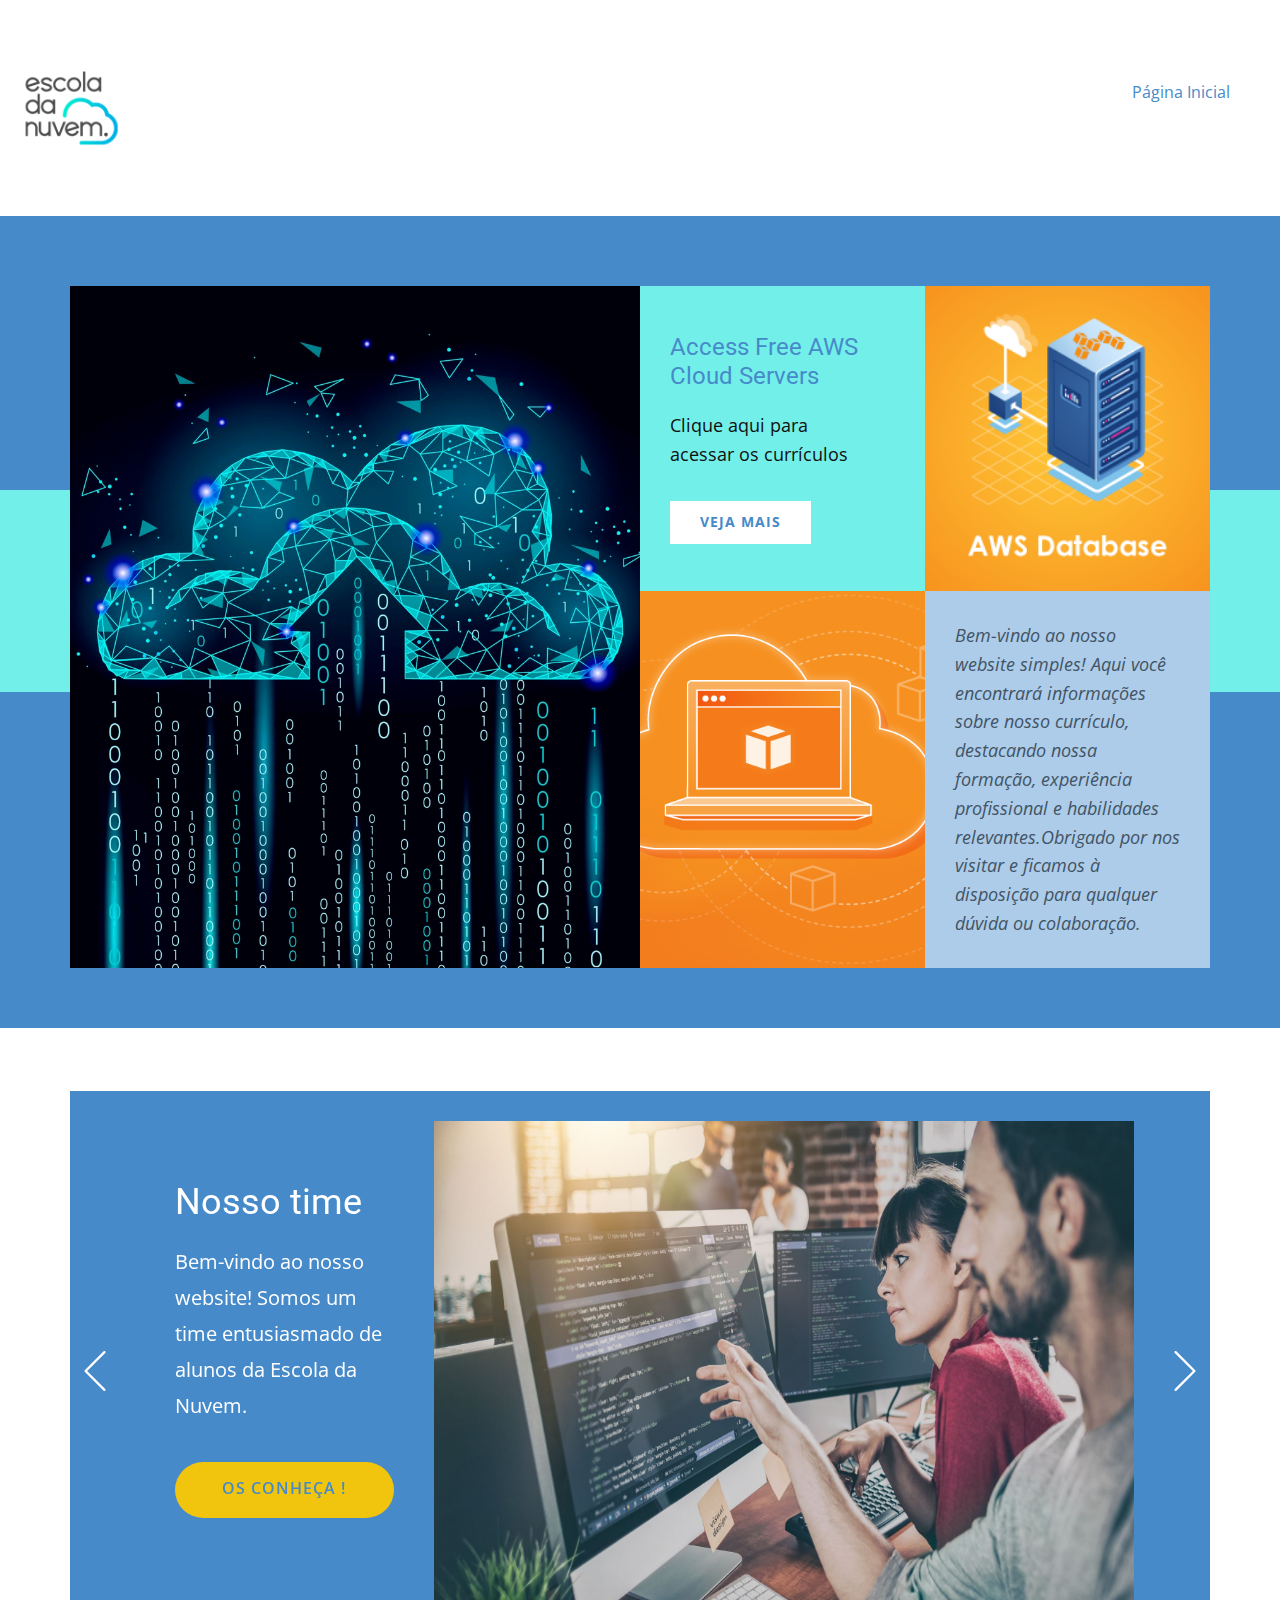
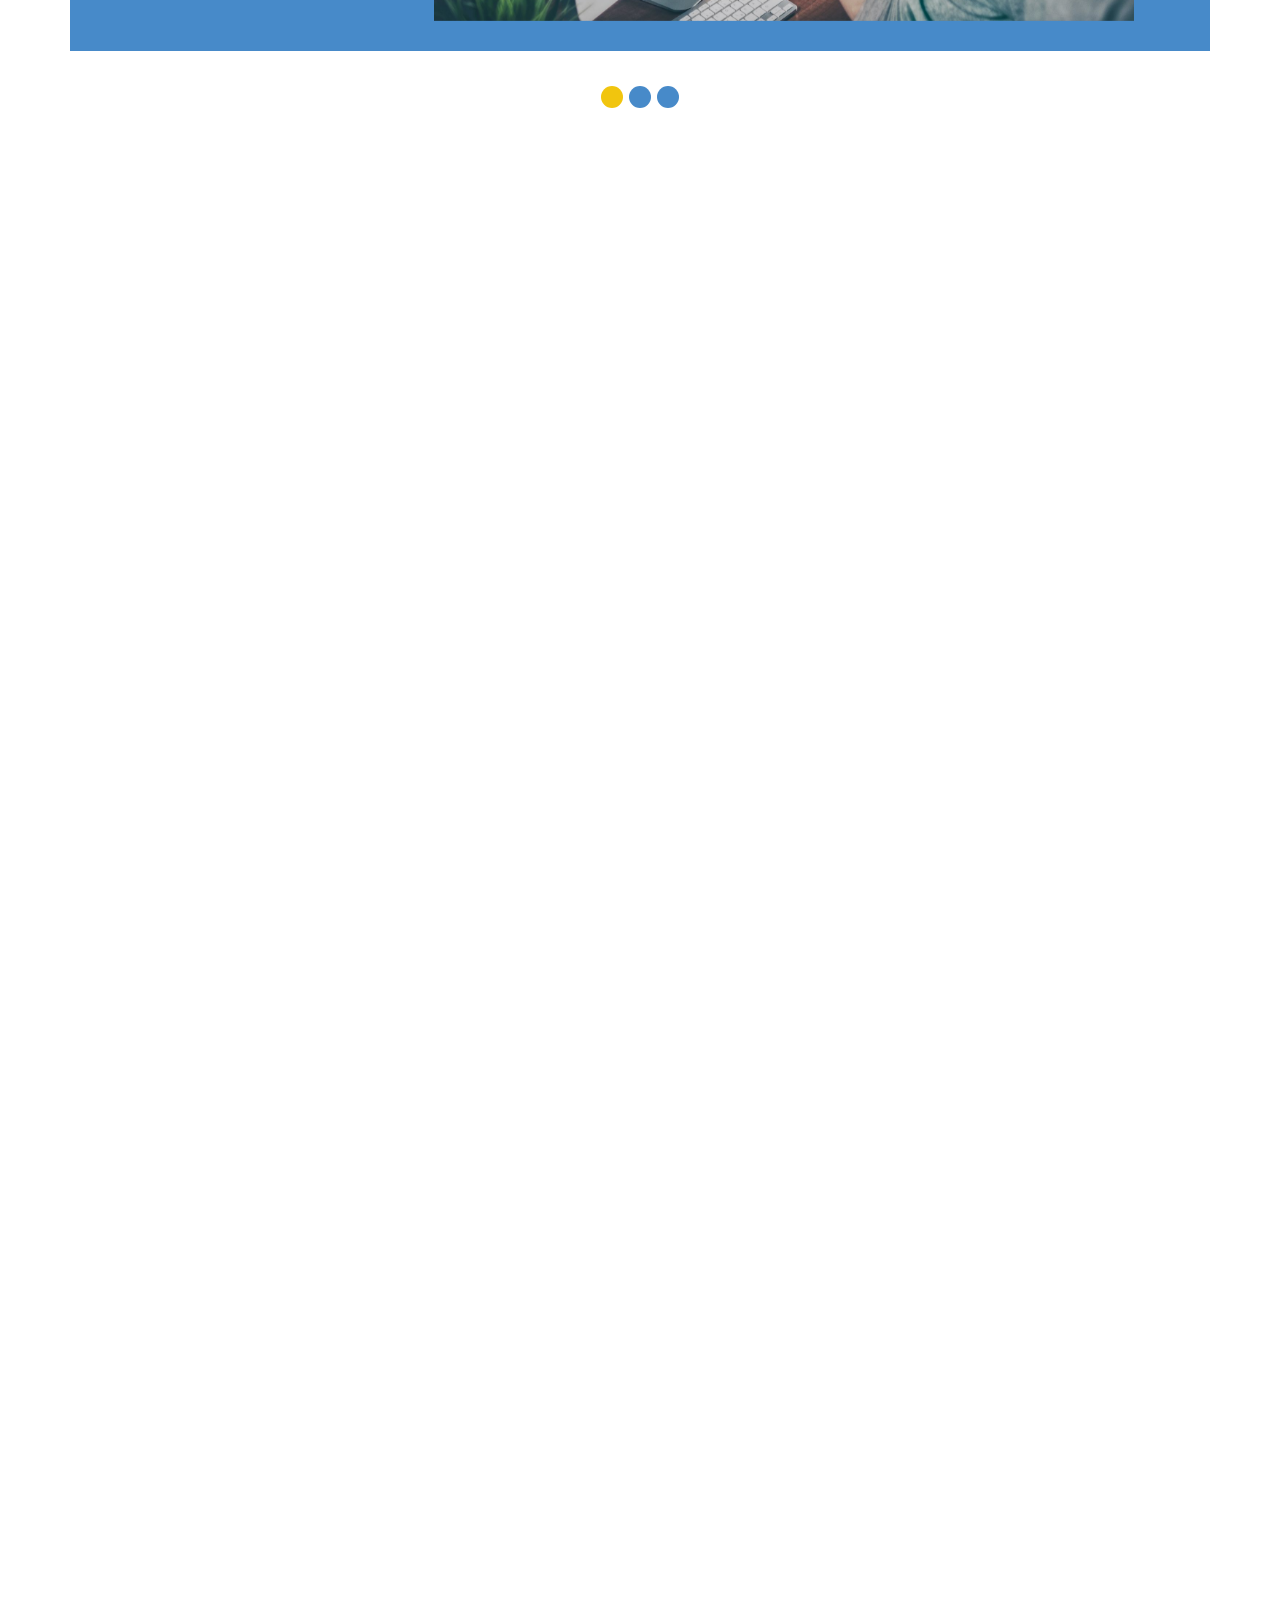
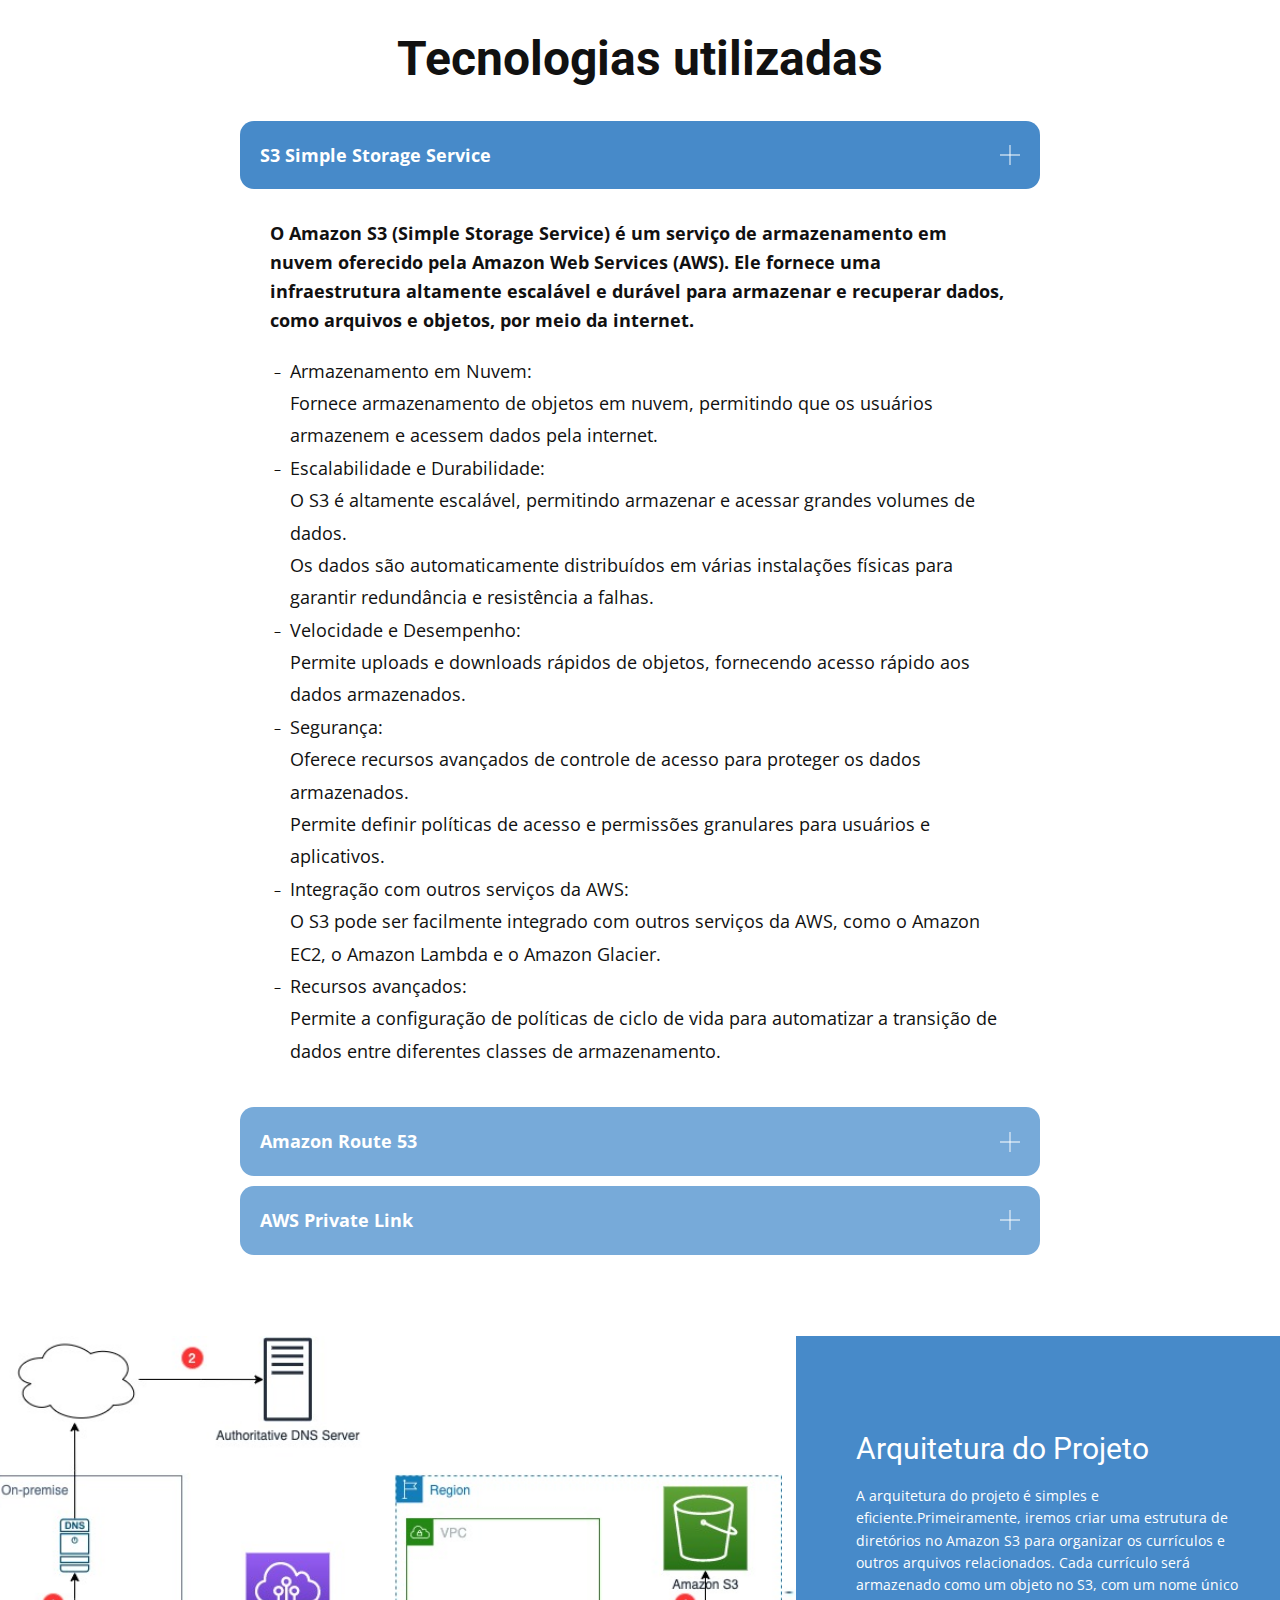
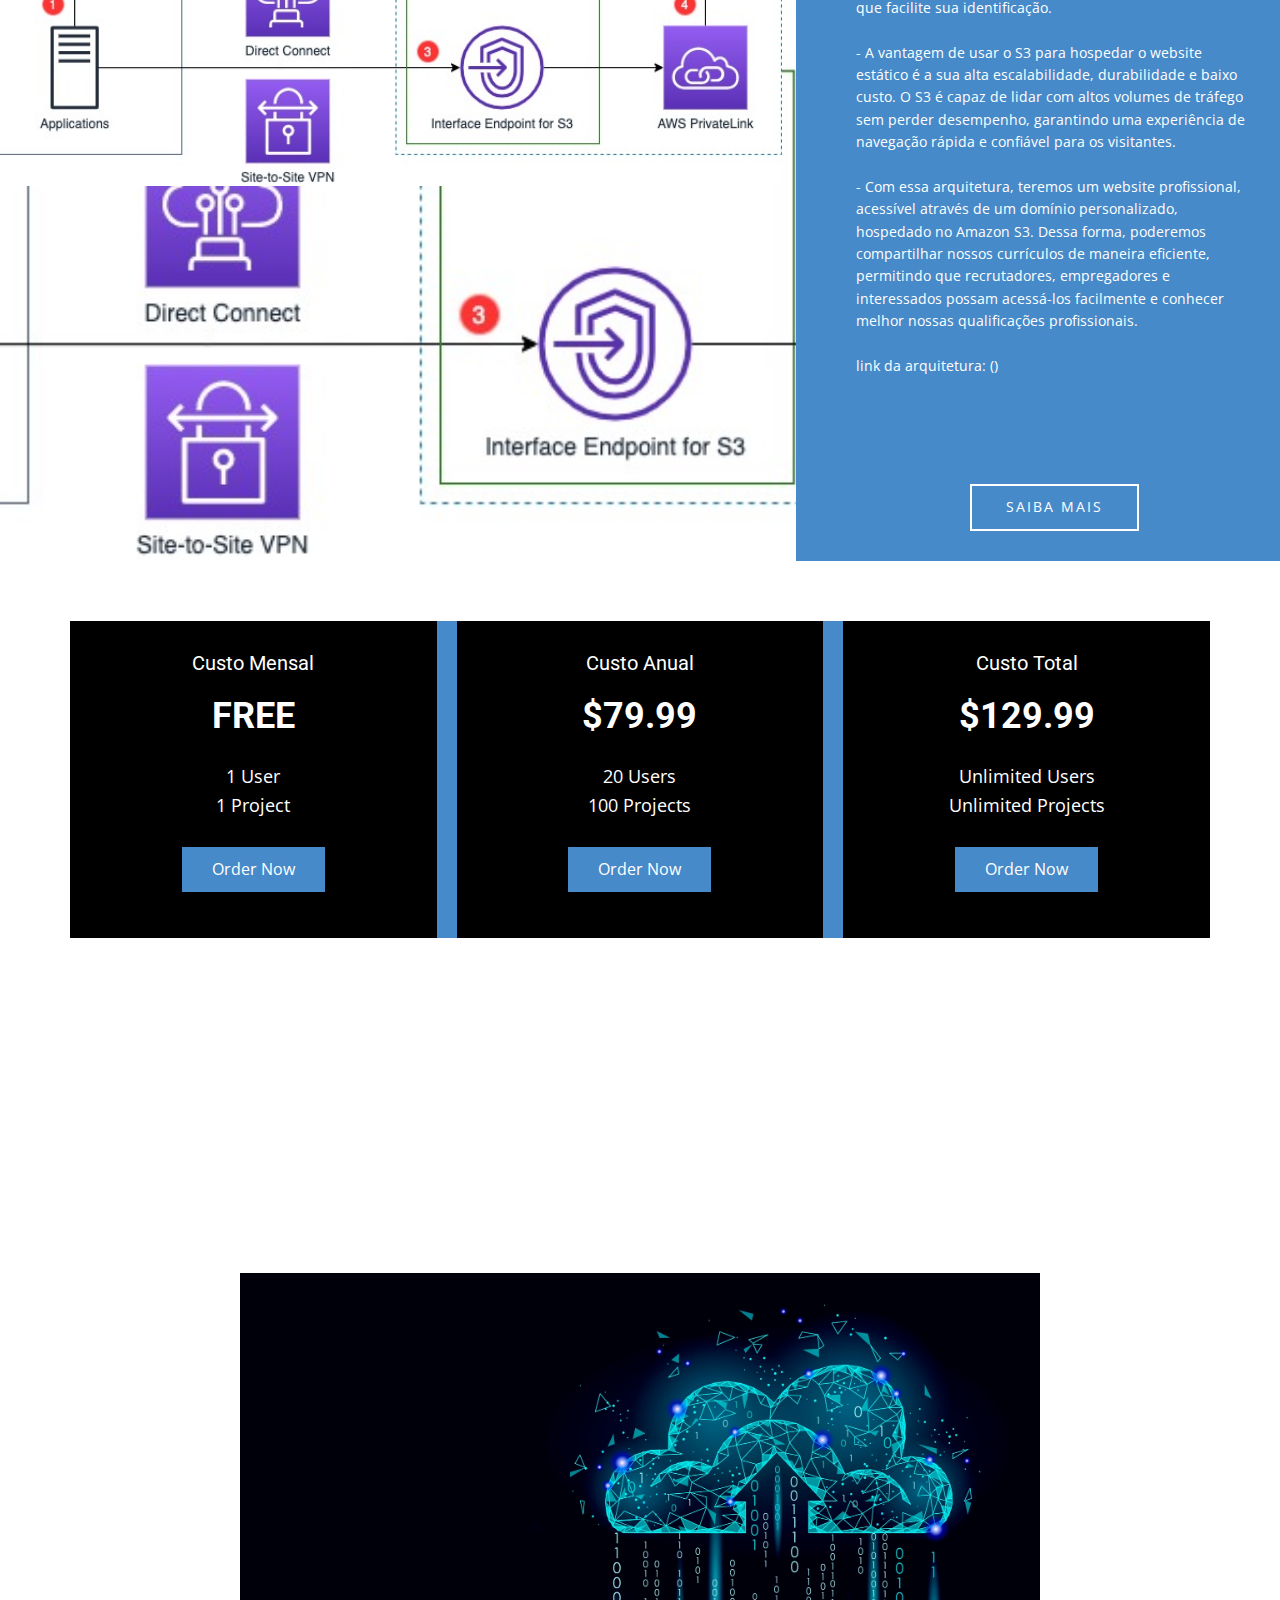
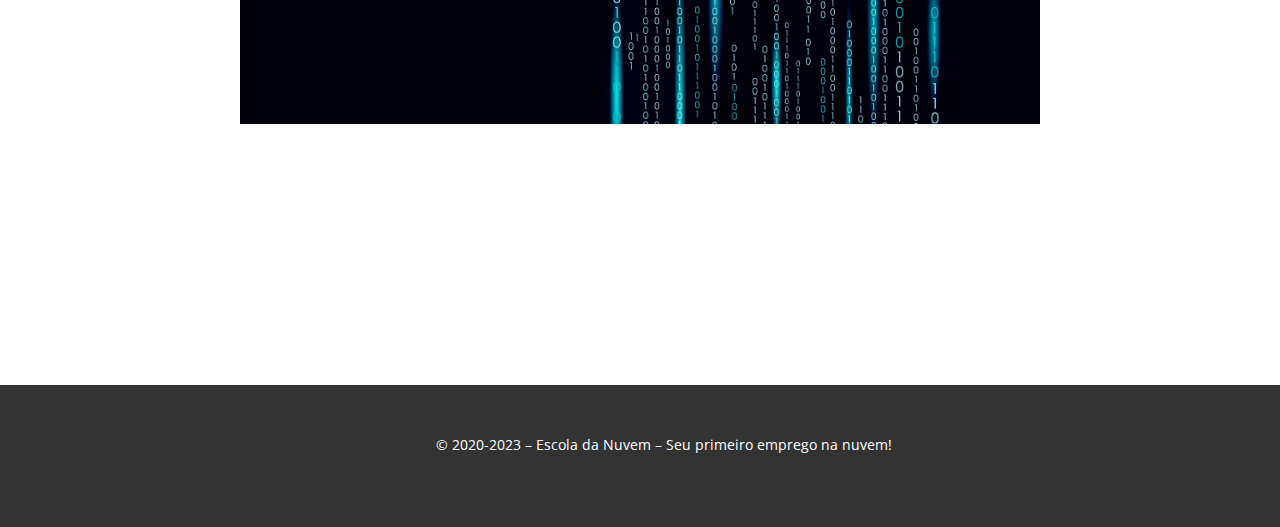
==== Projeto TCC/Home.html @ f5ab956e "mudanças no css e html" ====
<!DOCTYPE html>
<html style="font-size: 16px;" lang="pt"><head>
    <meta name="viewport" content="width=device-width, initial-scale=1.0">
    <meta charset="utf-8">
    <meta name="keywords" content="INTUITIVE">
    <meta name="description" content="">
    <title>Home</title>
    <link rel="stylesheet" href="nicepage.css" media="screen">
<link rel="stylesheet" href="Home.css" media="screen">
    <script class="u-script" type="text/javascript" src="jquery.js" defer=""></script>
    <script class="u-script" type="text/javascript" src="nicepage.js" defer=""></script>
    <meta name="generator" content="Nicepage 5.12.7, nicepage.com">
    <link id="u-theme-google-font" rel="stylesheet" href="https://fonts.googleapis.com/css?family=Roboto:100,100i,300,300i,400,400i,500,500i,700,700i,900,900i|Open+Sans:300,300i,400,400i,500,500i,600,600i,700,700i,800,800i">  
    <script type="application/ld+json">{
		"@context": "http://schema.org",
		"@type": "Organization",
		"name": "Projeto TCC",
		"logo": "np://user.desktop.nicepage.com/Site_1659400920/images/thumbnails/logo-escoladanuvem.png?rand=6983"}
</script>
    <meta name="theme-color" content="#478ac9">
    <meta property="og:title" content="Home">
    <meta property="og:description" content="">
    <meta property="og:type" content="website">
  <meta data-intl-tel-input-cdn-path="intlTelInput/"></head>
  <body class="u-body u-xl-mode" data-lang="pt">
    <header class="u-clearfix u-header u-header" id="sec-67e0" data-href="#"><div class="u-clearfix u-sheet u-sheet-1">
        <a href="Home.html" class="u-image u-logo u-image-1" data-image-width="150" data-image-height="119"></a>
        <nav class="u-menu u-menu-one-level u-offcanvas u-menu-1">
          <div class="menu-collapse" style="font-size: 1rem; letter-spacing: 0px;">
            <a class="u-button-style u-custom-left-right-menu-spacing u-custom-padding-bottom u-custom-top-bottom-menu-spacing u-nav-link u-text-active-palette-1-base u-text-hover-palette-2-base" href="#">
              <svg class="u-svg-link" viewBox="0 0 24 24"><use xmlns:xlink="http://www.w3.org/1999/xlink" xlink:href="#menu-hamburger"></use></svg>
              <svg class="u-svg-content" version="1.1" id="menu-hamburger" viewBox="0 0 16 16" x="0px" y="0px" xmlns:xlink="http://www.w3.org/1999/xlink" xmlns="http://www.w3.org/2000/svg"><g><rect y="1" width="16" height="2"></rect><rect y="7" width="16" height="2"></rect><rect y="13" width="16" height="2"></rect>
</g></svg>
            </a>
          </div>
          <div class="u-custom-menu u-nav-container">
            <ul class="u-nav u-unstyled u-nav-1"><li class="u-nav-item"><a class="u-button-style u-nav-link u-text-active-palette-1-base u-text-hover-palette-2-base" href="Home.html" style="padding: 10px 20px;">Página Inicial</a>
</li></ul> 
          </div>
          <div class="u-custom-menu u-nav-container-collapse">
            <div class="u-black u-container-style u-inner-container-layout u-opacity u-opacity-95 u-sidenav">
              <div class="u-inner-container-layout u-sidenav-overflow">
                <div class="u-menu-close"></div>
                <ul class="u-align-center u-nav u-popupmenu-items u-unstyled u-nav-2"><li class="u-nav-item"><a class="u-button-style u-nav-link" href="Home.html">Página Inicial</a>
</li></ul> 
              </div>
            </div>
            <div class="u-black u-menu-overlay u-opacity u-opacity-70"></div>
          </div>
        </nav>
        <a href="Home.html" class="u-image u-logo u-image-2" data-image-width="1200" data-image-height="630">
          <img src="../Projeto TCC/imagens/logo-escoladanuvem.png" class="u-logo-image u-logo-image-2">
        </a>
      </div></header>
    <section class="u-align-center u-clearfix u-palette-1-base u-section-1" id="carousel_bba1">
      <div class="u-expanded-width u-palette-4-light-1 u-shape u-shape-rectangle u-shape-1"></div>
      <div class="u-clearfix u-gutter-0 u-layout-wrap u-layout-wrap-1">
        <div class="u-layout">
          <div class="u-layout-row">
            <div class="u-size-30 u-size-60-md">
              <div class="u-layout-col">
                <div class="u-align-left u-container-style u-image u-layout-cell u-left-cell u-size-60 u-image-1" data-image-width="1200" data-image-height="959">
                  <div class="u-container-layout u-container-layout-1"></div>
                </div>
              </div>
            </div>
            <div class="u-size-30 u-size-60-md">
              <div class="u-layout-col">
                <div class="u-size-30">
                  <div class="u-layout-row">
                    <div class="u-align-left u-container-style u-layout-cell u-palette-4-light-1 u-size-30 u-layout-cell-2">
                      <div class="u-container-layout u-valign-middle u-container-layout-2">
                        <h3 class="u-text u-text-palette-1-base u-text-1">Access Free AWS Cloud Servers</h3>
                        <p class="u-text u-text-2">Clique aqui para acessar os currículos</p>
                        <a href="#" class="u-active-palette-1-base u-btn u-button-style u-hover-palette-1-base u-text-active-white u-text-hover-white u-text-palette-1-base u-white u-btn-1">Veja mais<br>
                        </a>
                      </div>
                    </div>
                    <div class="u-container-style u-image u-layout-cell u-right-cell u-size-30 u-image-2" data-image-width="900" data-image-height="878">
                      <div class="u-container-layout u-container-layout-3"></div>
                    </div>
                  </div>
                </div>
                <div class="u-size-30">
                  <div class="u-layout-row">
                    <div class="u-container-style u-image u-layout-cell u-size-30 u-image-3" data-image-width="900" data-image-height="878">
                      <div class="u-container-layout u-container-layout-4"></div>
                    </div>
                    <div class="u-align-left u-container-style u-layout-cell u-palette-1-light-2 u-right-cell u-size-30 u-layout-cell-5">
                      <div class="u-container-layout u-valign-top u-container-layout-5">
                        <p class="u-text u-text-palette-1-dark-2 u-text-3"> Bem-vindo ao nosso website simples! Aqui você encontrará informações sobre nosso currículo, destacando nossa formação, experiência profissional e habilidades relevantes.Obrigado por nos visitar e ficamos à disposição para qualquer dúvida ou colaboração.</p>
                      </div>
                    </div>
                  </div>
                </div>
              </div>
            </div>
          </div>
        </div>
      </div>
    </section>
    <section class="u-clearfix u-container-align-center u-white u-section-2" id="carousel_e24e">
      <div class="u-clearfix u-sheet u-sheet-1">
        <div id="carousel-8d1d" data-interval="5000" data-u-ride="carousel" class="u-carousel u-expanded-width u-slider u-slider-1">
          <ol class="u-absolute-hcenter u-carousel-indicators u-carousel-indicators-1">
            <li data-u-target="#carousel-8d1d" class="u-active u-active-palette-3-base u-hover-palette-3-base u-palette-1-base u-shape-circle" data-u-slide-to="0" style="width: 22px; height: 22px;"></li>
            <li data-u-target="#carousel-8d1d" class="u-active-palette-3-base u-hover-palette-3-base u-palette-1-base u-shape-circle" data-u-slide-to="1" style="width: 22px; height: 22px;"></li>
            <li data-u-target="#carousel-8d1d" class="u-active-palette-3-base u-hover-palette-3-base u-palette-1-base u-shape-circle" data-u-slide-to="2" style="width: 22px; height: 22px;"></li>
          </ol>
          <div class="u-carousel-inner" role="listbox">
            <div class="u-active u-carousel-item u-container-style u-palette-1-base u-slide u-carousel-item-1">
              <div class="u-container-layout u-valign-top-lg u-container-layout-1">
                <div class="u-align-left u-container-align-left u-container-style u-expanded-width-md u-expanded-width-sm u-expanded-width-xs u-group u-shape-rectangle u-group-1">
                  <div class="u-container-layout u-valign-top u-container-layout-2">
                    <h3 class="u-align-left u-text u-text-1" data-animation-name="customAnimationIn" data-animation-duration="1000"> Nosso time&nbsp;</h3>
                    <p class="u-align-left u-text u-text-2" data-animation-name="customAnimationIn" data-animation-duration="1000"> Bem-vindo ao nosso website! Somos um time entusiasmado de alunos da Escola da Nuvem.<br>
                    </p>
                    <a href="#" class="u-active-white u-align-left u-border-none u-btn u-btn-round u-button-style u-hover-white u-palette-3-base u-radius-50 u-text-active-palette-1-base u-text-hover-palette-1-base u-text-palette-1-base u-btn-1" data-animation-name="customAnimationIn" data-animation-duration="1000">os conheça !</a>
                </div>
                <img src="../Projeto TCC/imagens/equipe.jpg" data-animation-name="customAnimationIn" data-animation-duration="1000" width="700px" height="500px">
              </div>
            </div>
            </div>
            <div class="u-carousel-item u-container-style u-palette-1-base u-slide u-carousel-item-2">
              <div class="u-container-layout u-valign-top-lg u-container-layout-3">
                <div class="u-align-left u-container-align-left u-container-style u-expanded-width-md u-expanded-width-sm u-expanded-width-xs u-group u-shape-rectangle u-group-2">
                  <div class="u-container-layout u-valign-top u-container-layout-4">
                    <h3 class="u-align-left u-text u-text-3" data-animation-name="customAnimationIn" data-animation-duration="1000"> O que nos Fazemos !</h3>
                    <p class="u-align-left u-text u-text-4" data-animation-name="customAnimationIn" data-animation-duration="1000">Estudamos e criamos esse projeto para o nosso curso de AWS.&nbsp;</p>
                    <a href="https://nicepage.com/templates" class="u-active-white u-align-left u-border-none u-btn u-btn-round u-button-style u-hover-white u-palette-3-base u-radius-50 u-text-active-palette-1-base u-text-hover-palette-1-base u-text-palette-1-base u-btn-2" data-animation-name="customAnimationIn" data-animation-duration="1000">Nos conheça !</a>
                  </div>
                </div>
                <img src="../Projeto TCC/imagens/equipe.jpg" alt="" class="u-expanded-width-md u-expanded-width-sm u-expanded-width-xs u-image u-image-default u-image-2" data-image-width="663" data-image-height="663" data-animation-name="customAnimationIn" data-animation-duration="1000">
              </div>
            </div>
            <div class="u-carousel-item u-container-style u-palette-1-base u-slide u-carousel-item-3">
              <div class="u-container-layout u-valign-top-lg u-container-layout-5">
                <div class="u-align-left u-container-align-left u-container-style u-expanded-width-md u-expanded-width-sm u-expanded-width-xs u-group u-shape-rectangle u-group-3">
                  <div class="u-container-layout u-valign-top u-container-layout-6">
                    <h3 class="u-align-left u-text u-text-5" data-animation-name="customAnimationIn" data-animation-duration="1000"> Nossa Cultura</h3>
                    <p class="u-align-left u-text u-text-6" data-animation-name="customAnimationIn" data-animation-duration="1000">Estudamos e criamos esse projeto para o nosso curso de AWS.&nbsp;</p>
                    <a href="https://nicepage.com/website-builder" class="u-active-white u-align-left u-border-none u-btn u-btn-round u-button-style u-hover-white u-palette-3-base u-radius-50 u-text-active-palette-1-base u-text-hover-palette-1-base u-text-palette-1-base u-btn-3" data-animation-name="customAnimationIn" data-animation-duration="1000">let's talk</a>
                  </div>
                </div>
                <img src="../Projeto TCC/imagens/equipe_1.jpg" alt="" class="u-expanded-width-md u-expanded-width-sm u-expanded-width-xs u-image u-image-default u-image-3" data-image-width="663" data-image-height="663" data-animation-name="customAnimationIn" data-animation-duration="1000">
              </div>
            </div>
          </div>
          <a class="u-absolute-vcenter u-carousel-control u-carousel-control-prev u-hidden-sm u-hidden-xs u-spacing-5 u-text-body-alt-color u-text-hover-palette-3-base u-carousel-control-1" href="#carousel-8d1d" role="button" data-u-slide="prev">
            <span aria-hidden="true">
              <svg viewBox="0 0 477.175 477.175"><path d="M145.188,238.575l215.5-215.5c5.3-5.3,5.3-13.8,0-19.1s-13.8-5.3-19.1,0l-225.1,225.1c-5.3,5.3-5.3,13.8,0,19.1l225.1,225
		c2.6,2.6,6.1,4,9.5,4s6.9-1.3,9.5-4c5.3-5.3,5.3-13.8,0-19.1L145.188,238.575z"></path></svg>
            </span>
            <span class="sr-only">
              <svg viewBox="0 0 477.175 477.175"><path d="M145.188,238.575l215.5-215.5c5.3-5.3,5.3-13.8,0-19.1s-13.8-5.3-19.1,0l-225.1,225.1c-5.3,5.3-5.3,13.8,0,19.1l225.1,225
		c2.6,2.6,6.1,4,9.5,4s6.9-1.3,9.5-4c5.3-5.3,5.3-13.8,0-19.1L145.188,238.575z"></path></svg>
            </span>
          </a>
          <a class="u-absolute-vcenter u-carousel-control u-carousel-control-next u-hidden-sm u-hidden-xs u-spacing-5 u-text-body-alt-color u-text-hover-palette-3-base u-carousel-control-2" href="#carousel-8d1d" role="button" data-u-slide="next">
            <span aria-hidden="true">
              <svg viewBox="0 0 477.175 477.175"><path d="M360.731,229.075l-225.1-225.1c-5.3-5.3-13.8-5.3-19.1,0s-5.3,13.8,0,19.1l215.5,215.5l-215.5,215.5
		c-5.3,5.3-5.3,13.8,0,19.1c2.6,2.6,6.1,4,9.5,4c3.4,0,6.9-1.3,9.5-4l225.1-225.1C365.931,242.875,365.931,234.275,360.731,229.075z"></path></svg>
            </span>
            <span class="sr-only">
              <svg viewBox="0 0 477.175 477.175"><path d="M360.731,229.075l-225.1-225.1c-5.3-5.3-13.8-5.3-19.1,0s-5.3,13.8,0,19.1l215.5,215.5l-215.5,215.5
		c-5.3,5.3-5.3,13.8,0,19.1c2.6,2.6,6.1,4,9.5,4c3.4,0,6.9-1.3,9.5-4l225.1-225.1C365.931,242.875,365.931,234.275,360.731,229.075z"></path></svg>
            </span>
          </a>
        </div>
      </div>
    </section>
    <section class="u-clearfix u-container-align-center-lg u-container-align-center-md u-container-align-center-xl u-valign-middle u-white u-section-3" id="carousel_34f1">
      <style data-mode="XXL">@media (max-width: 0px) {
   .u-section-3 {
    min-height: 899px;
  }
  .u-section-3 .u-text-1 {
    width: 850px;
    --animation-custom_in-translate_x: 0px;
    --animation-custom_in-translate_y: 0px;
    --animation-custom_in-opacity: 0;
    --animation-custom_in-rotate: 0deg;
    --animation-custom_in-scale: 0.3;
    margin-top: 91px;
    margin-left: auto;
    margin-right: auto;
    margin-bottom: 0;
  }
  .u-block-dff7-4 {
    background-image: none;
    text-transform: uppercase;
    letter-spacing: 3px;
    font-size: 1rem;
    border-style: none;
    font-weight: 700;
    --animation-custom_in-translate_x: 300px;
    --animation-custom_in-translate_y: 0px;
    --animation-custom_in-opacity: 0;
    --animation-custom_in-rotate: 0deg;
    --animation-custom_in-scale: 0.27;
    margin-top: 42px;
    margin-left: auto;
    margin-right: auto;
    margin-bottom: 0;
    padding-top: 14px;
    padding-right: 52px;
    padding-bottom: 16px;
    padding-left: 51px;
  }
  .u-section-3 .u-shape-1 {
    height: 120px;
    margin-top: 202px;
    margin-bottom: 0;
    --animation-custom_in-translate_x: -300px;
    --animation-custom_in-translate_y: 0px;
    --animation-custom_in-opacity: 0;
    --animation-custom_in-rotate: 0deg;
    --animation-custom_in-scale: 1;
  }
  .u-section-3 .u-layout-wrap-1 {
    width: 1140px;
    margin-top: -280px;
    margin-left: auto;
    margin-right: auto;
    margin-bottom: 0;
  }
  .u-section-3 .u-layout-cell-1 {
    min-height: 377px;
    --animation-custom_in-translate_x: 0px;
    --animation-custom_in-translate_y: -100px;
    --animation-custom_in-opacity: 0;
    --animation-custom_in-rotate: 0deg;
    --animation-custom_in-scale: 1;
  }
  .u-section-3 .u-container-layout-1 {
    padding-top: 0;
    padding-bottom: 0;
    padding-left: 0;
    padding-right: 0;
  }
  .u-section-3 .u-image-1 {
    height: 311px;
    width: 238px;
    margin-top: 0;
    margin-bottom: 0;
    margin-left: auto;
    margin-right: auto;
  }
  .u-section-3 .u-layout-cell-2 {
    min-height: 103px;
  }
  .u-section-3 .u-container-layout-2 {
    padding-top: 30px;
    padding-bottom: 30px;
    padding-left: 30px;
    padding-right: 30px;
  }
  .u-section-3 .u-layout-cell-3 {
    min-height: 99px;
  }
  .u-section-3 .u-container-layout-3 {
    padding-top: 30px;
    padding-bottom: 30px;
    padding-left: 30px;
    padding-right: 30px;
  }
  .u-block-dff7-14 {
    min-height: 381px;
    --animation-custom_in-translate_x: 0px;
    --animation-custom_in-translate_y: 100px;
    --animation-custom_in-opacity: 0;
    --animation-custom_in-rotate: 0deg;
    --animation-custom_in-scale: 1;
  }
  .u-block-dff7-15 {
    padding-top: 0;
    padding-bottom: 0;
    padding-left: 0;
    padding-right: 0;
  }
  .u-block-dff7-16 {
    height: 311px;
    width: 238px;
    margin-top: 0;
    margin-bottom: 0;
    margin-left: auto;
    margin-right: auto;
  }
  .u-block-dff7-17 {
    min-height: 374px;
    --animation-custom_in-translate_x: 0px;
    --animation-custom_in-translate_y: -100px;
    --animation-custom_in-opacity: 0;
    --animation-custom_in-rotate: 0deg;
    --animation-custom_in-scale: 1;
  }
  .u-block-dff7-18 {
    padding-top: 0;
    padding-bottom: 0;
    padding-left: 0;
    padding-right: 0;
  }
  .u-block-dff7-19 {
    height: 311px;
    width: 238px;
    margin-top: 0;
    margin-bottom: 0;
    margin-left: auto;
    margin-right: auto;
  }
  .u-section-3 .u-layout-cell-6 {
    min-height: 106px;
  }
  .u-section-3 .u-container-layout-6 {
    padding-top: 30px;
    padding-bottom: 30px;
    padding-left: 30px;
    padding-right: 30px;
  }
  .u-section-3 .u-layout-cell-7 {
    min-height: 106px;
  }
  .u-section-3 .u-container-layout-7 {
    padding-top: 30px;
    padding-bottom: 30px;
    padding-left: 30px;
    padding-right: 30px;
  }
  .u-block-dff7-24 {
    min-height: 374px;
    --animation-custom_in-translate_x: 0px;
    --animation-custom_in-translate_y: 100px;
    --animation-custom_in-opacity: 0;
    --animation-custom_in-rotate: 0deg;
    --animation-custom_in-scale: 1;
  }
  .u-block-dff7-25 {
    padding-top: 0;
    padding-bottom: 0;
    padding-left: 0;
    padding-right: 0;
  }
  .u-block-dff7-26 {
    height: 311px;
    width: 238px;
    margin-top: 0;
    margin-bottom: 0;
    margin-left: auto;
    margin-right: auto;
  }
  .u-section-3 .u-text-2 {
    font-size: 1rem;
    letter-spacing: 0px;
    width: 428px;
    --animation-custom_in-translate_x: 0px;
    --animation-custom_in-translate_y: 300px;
    --animation-custom_in-opacity: 0;
    --animation-custom_in-rotate: 0deg;
    --animation-custom_in-scale: 1;
    margin-top: 46px;
    margin-left: auto;
    margin-right: auto;
    margin-bottom: 60px;
  }
  .u-block-dff7-28 {
    border-style: solid;
    padding-top: 0;
    padding-bottom: 0;
    padding-left: 0;
    padding-right: 0;
  }
}</style>
      <h2 class="u-align-center u-text u-text-default-lg u-text-default-sm u-text-default-xl u-text-default-xs u-text-1" data-animation-name="customAnimationIn" data-animation-duration="1500">Currículos</h2>
      <p class="u-align-center u-text u-text-body-color u-text-default u-text-2" data-animation-name="customAnimationIn" data-animation-duration="1500" data-animation-delay="500">Clique na Imagen e acesse o currículo</p>
      <div class="u-expanded-width u-palette-1-base u-shape u-shape-rectangle u-shape-1" data-animation-name="customAnimationIn" data-animation-duration="1500" data-animation-delay="250"></div>
      <div class="u-clearfix u-gutter-26 u-layout-wrap u-layout-wrap-1">
        <div class="u-layout">
          <div class="u-layout-row">
            <div class="u-size-15 u-size-30-md">
              <div class="u-layout-col">
                <div class="u-container-align-center-lg u-container-align-center-md u-container-align-center-xl u-container-align-center-xxl u-container-style u-layout-cell u-size-40 u-layout-cell-1" data-animation-name="customAnimationIn" data-animation-duration="1500">
                  <div class="u-container-layout u-valign-middle u-container-layout-1">
                    <img class="u-image u-image-round u-radius-25 u-image-1" src="np://user.desktop.nicepage.com/Site_1659400920/images/perfil_linkedin.jpeg?rand=c15c" data-image-width="975" data-image-height="1024" data-href="https://nicepage.com" data-target="_blank">
                    <h5 class="u-align-center u-text u-text-3">ICARO GABRIEL</h5>
                    <p class="u-align-center u-text u-text-4"> Arquiteto de Soluções</p>
                  </div>
                </div>
                <div class="u-container-style u-hidden-sm u-hidden-xs u-layout-cell u-size-20 u-layout-cell-2">
                  <div class="u-container-layout u-container-layout-2"></div>
                </div>
              </div>
            </div>
            <div class="u-size-15 u-size-30-md">
              <div class="u-layout-col">
                <div class="u-container-style u-hidden-sm u-hidden-xs u-layout-cell u-size-20 u-layout-cell-3">
                  <div class="u-container-layout u-container-layout-3"></div>
                </div>
                <div class="u-container-style u-layout-cell u-size-40 u-layout-cell-4" data-animation-name="customAnimationIn" data-animation-duration="1500" data-animation-delay="500">
                  <div class="u-container-layout u-valign-middle u-container-layout-4">
                    <img class="u-image u-image-round u-radius-25 u-image-2" src="np://user.desktop.nicepage.com/Site_1659400920/images/d.jpg?rand=454b" data-image-width="626" data-image-height="417">
                    <h5 class="u-align-center u-text u-text-5"> Frank Kinney</h5>
                    <p class="u-align-center u-text u-text-6"> Director of Technical Services</p>
                  </div>
                </div>
              </div>
            </div>
            <div class="u-size-15 u-size-30-md">
              <div class="u-layout-col">
                <div class="u-container-style u-layout-cell u-size-40 u-layout-cell-5" data-animation-name="customAnimationIn" data-animation-duration="1500" data-href="https://drive.google.com/file/d/1453uK2V78zo72xCkMEkDRsms1A5oiD4U/view?usp=sharing" data-target="_blank">
                  <div class="u-container-layout u-valign-middle u-container-layout-5">
                    <img class="u-image u-image-round u-radius-25 u-image-3" src="np://user.desktop.nicepage.com/Site_1659400920/images/woman7.jpg?rand=d7a4" data-image-width="626" data-image-height="417">
                    <h5 class="u-align-center u-text u-text-7">Celia Almeda</h5>
                    <p class="u-align-center u-text u-text-8"> Chief Operations Officer</p>
                  </div>
                </div>
                <div class="u-container-style u-hidden-sm u-hidden-xs u-layout-cell u-size-20 u-layout-cell-6">
                  <div class="u-container-layout u-container-layout-6"></div>
                </div>
              </div>
            </div>
            <div class="u-size-15 u-size-30-md">
              <div class="u-layout-col">
                <div class="u-container-style u-hidden-sm u-hidden-xs u-layout-cell u-size-20 u-layout-cell-7">
                  <div class="u-container-layout u-container-layout-7"></div>
                </div>
                <div class="u-container-style u-layout-cell u-size-40 u-layout-cell-8" data-animation-name="customAnimationIn" data-animation-duration="1500" data-animation-delay="500">
                  <div class="u-container-layout u-valign-middle u-container-layout-8">
                    <img class="u-image u-image-round u-radius-25 u-image-4" src="np://user.desktop.nicepage.com/Site_1659400920/images/ddddddd.jpg?rand=c556" data-image-width="626" data-image-height="417">
                    <h5 class="u-align-center u-text u-text-9">Mark Smith</h5>
                    <p class="u-align-center u-text u-text-10" data-animation-name="" data-animation-duration="0" data-animation-delay="0" data-animation-direction="">Creative Leader</p>
                  </div>
                </div>
              </div>
            </div>
          </div>
        </div>
      </div>
      <div class="u-clearfix u-gutter-26 u-layout-wrap u-layout-wrap-2">
        <div class="u-layout">
          <div class="u-layout-row">
            <div class="u-size-15 u-size-30-md">
              <div class="u-layout-col">
                <div class="u-container-align-center-lg u-container-align-center-md u-container-align-center-xl u-container-align-center-xxl u-container-style u-layout-cell u-size-40 u-layout-cell-9" data-animation-name="customAnimationIn" data-animation-duration="1500" data-animation-delay="750">
                  <div class="u-container-layout u-valign-middle u-container-layout-9">
                    <img class="u-image u-image-round u-radius-25 u-image-5" src="np://user.desktop.nicepage.com/Site_1659400920/images/man895.jpg?rand=f297" data-image-width="626" data-image-height="417">
                    <h5 class="u-align-center u-text u-text-11"> James Oliver</h5>
                    <p class="u-align-center u-text u-text-12">S​enior Project Manager</p>
                  </div>
                </div>
                <div class="u-container-style u-hidden-sm u-hidden-xs u-layout-cell u-size-20 u-layout-cell-10">
                  <div class="u-container-layout u-container-layout-10"></div>
                </div>
              </div>
            </div>
            <div class="u-size-15 u-size-30-md">
              <div class="u-layout-col">
                <div class="u-container-style u-hidden-sm u-hidden-xs u-layout-cell u-size-20 u-layout-cell-11">
                  <div class="u-container-layout u-container-layout-11"></div>
                </div>
                <div class="u-container-style u-layout-cell u-size-40 u-layout-cell-12" data-animation-name="customAnimationIn" data-animation-duration="1500" data-animation-delay="1000">
                  <div class="u-container-layout u-valign-middle u-container-layout-12">
                    <img class="u-image u-image-round u-radius-25 u-image-6" src="np://user.desktop.nicepage.com/Site_1659400920/images/woman8.jpg?rand=8e8a" data-image-width="626" data-image-height="417">
                    <h5 class="u-align-center u-text u-text-13"> &nbsp;Mila Parker</h5>
                    <p class="u-align-center u-text u-text-14"> Accounting Manager</p>
                  </div>
                </div>
              </div>
            </div>
            <div class="u-size-15 u-size-30-md">
              <div class="u-layout-col">
                <div class="u-container-style u-layout-cell u-size-40 u-layout-cell-13" data-animation-name="customAnimationIn" data-animation-duration="1500" data-animation-delay="750">
                  <div class="u-container-layout u-valign-middle u-container-layout-13">
                    <img class="u-image u-image-round u-radius-25 u-image-7" src="np://user.desktop.nicepage.com/Site_1659400920/images/pretty-smiling-joyfully-female-with-fair-hair-dressed-casually-looking-with-satisfaction_176420-15187.jpg?rand=0760" data-image-width="626" data-image-height="417">
                    <h5 class="u-align-center u-text u-text-15"> Sasha Payne</h5>
                    <p class="u-align-center u-text u-text-16"> Project Designer</p>
                  </div>
                </div>
                <div class="u-container-style u-hidden-sm u-hidden-xs u-layout-cell u-size-20 u-layout-cell-14">
                  <div class="u-container-layout u-container-layout-14"></div>
                </div>
              </div>
            </div>
            <div class="u-size-15 u-size-30-md">
              <div class="u-layout-col">
                <div class="u-container-style u-hidden-sm u-hidden-xs u-layout-cell u-size-20 u-layout-cell-15">
                  <div class="u-container-layout u-container-layout-15"></div>
                </div>
                <div class="u-container-style u-layout-cell u-size-40 u-layout-cell-16" data-animation-name="customAnimationIn" data-animation-duration="1500" data-animation-delay="1000">
                  <div class="u-container-layout u-valign-middle u-container-layout-16">
                    <img class="u-image u-image-round u-radius-25 u-image-8" src="np://user.desktop.nicepage.com/Site_1659400920/images/woman9.jpg?rand=3c79" data-image-width="626" data-image-height="417">
                    <h5 class="u-align-center u-text u-text-17"> Monica Pouli</h5>
                    <p class="u-align-center u-text u-text-18"> Construction Admin</p>
                  </div>
                </div>
              </div>
            </div>
          </div>
        </div>
      </div>
    </section>
    <section class="u-align-center u-clearfix u-white u-section-4" id="sec-7584">
      <div class="u-clearfix u-sheet u-valign-middle u-sheet-1">
        <h2 class="u-text u-text-default u-text-1">Tecnologias utilizadas</h2>
        <div class="u-accordion u-spacing-10 u-accordion-1">
          <div class="u-accordion-item">
            <a class="active u-accordion-link u-active-palette-1-base u-button-style u-hover-palette-1-light-1 u-palette-1-light-1 u-radius-14 u-accordion-link-1" id="link-accordion-0781" aria-controls="accordion-0781" aria-selected="true">
              <span class="u-accordion-link-text"> S3 Simple Storage Service</span><span class="u-accordion-link-icon u-icon u-icon-rectangle u-text-white u-icon-1"><svg class="u-svg-link" preserveAspectRatio="xMidYMin slice" viewBox="0 0 42 42" style=""><use xmlns:xlink="http://www.w3.org/1999/xlink" xlink:href="#svg-f4c1"></use></svg><svg class="u-svg-content" viewBox="0 0 42 42" x="0px" y="0px" id="svg-f4c1" style="enable-background:new 0 0 42 42;"><polygon points="42,20 22,20 22,0 20,0 20,20 0,20 0,22 20,22 20,42 22,42 22,22 42,22 "></polygon></svg></span>
            </a>
            <div class="u-accordion-active u-accordion-pane u-container-style u-shape-rectangle u-accordion-pane-1" id="accordion-0781" aria-labelledby="link-accordion-0781">
              <div class="u-container-layout u-valign-top u-container-layout-1">
                <p class="u-text u-text-2"> O Amazon S3 (Simple Storage Service) é um serviço de armazenamento em nuvem oferecido pela Amazon Web Services (AWS). Ele fornece uma infraestrutura altamente escalável e durável para armazenar e recuperar dados, como arquivos e objetos, por meio da internet.</p>
                <ul class="u-custom-list u-text u-text-3">
                  <li>
                    <div class="u-list-icon">
                      <div xmlns="http://www.w3.org/2000/svg" xmlns:xlink="http://www.w3.org/1999/xlink" version="1.1" xml:space="preserve" class="u-svg-content">–</div>
                    </div> Armazenamento em Nuvem: <br>Fornece armazenamento de objetos em nuvem, permitindo que os usuários armazenem e acessem dados pela internet. <br>
                  </li>
                  <li>
                    <div class="u-list-icon">
                      <div xmlns="http://www.w3.org/2000/svg" xmlns:xlink="http://www.w3.org/1999/xlink" version="1.1" xml:space="preserve" class="u-svg-content">–</div>
                    </div>Escalabilidade e Durabilidade:
                  </li>
                  <li>O S3 é altamente escalável, permitindo armazenar e acessar grandes volumes de dados. <br>Os dados são automaticamente distribuídos em várias instalações físicas para garantir redundância e resistência a falhas. <br>
                  </li>
                  <li>
                    <div class="u-list-icon">
                      <div xmlns="http://www.w3.org/2000/svg" xmlns:xlink="http://www.w3.org/1999/xlink" version="1.1" xml:space="preserve" class="u-svg-content">–</div>
                    </div>Velocidade e Desempenho: <br>Permite uploads e downloads rápidos de objetos, fornecendo acesso rápido aos dados armazenados. <br>
                  </li>
                  <li>
                    <div class="u-list-icon">
                      <div xmlns="http://www.w3.org/2000/svg" xmlns:xlink="http://www.w3.org/1999/xlink" version="1.1" xml:space="preserve" class="u-svg-content">–</div>
                    </div>Segurança: <br>Oferece recursos avançados de controle de acesso para proteger os dados armazenados. <br>Permite definir políticas de acesso e permissões granulares para usuários e aplicativos. <br>
                  </li>
                  <li>
                    <div class="u-list-icon">
                      <div xmlns="http://www.w3.org/2000/svg" xmlns:xlink="http://www.w3.org/1999/xlink" version="1.1" xml:space="preserve" class="u-svg-content">–</div>
                    </div>Integração com outros serviços da AWS: <br>O S3 pode ser facilmente integrado com outros serviços da AWS, como o Amazon EC2, o Amazon Lambda e o Amazon Glacier. <br>
                  </li>
                  <li>
                    <div class="u-list-icon">
                      <div xmlns="http://www.w3.org/2000/svg" xmlns:xlink="http://www.w3.org/1999/xlink" version="1.1" xml:space="preserve" class="u-svg-content">–</div>
                    </div>Recursos avançados: <br>Permite a configuração de políticas de ciclo de vida para automatizar a transição de dados entre diferentes classes de armazenamento.
                  </li>
                </ul>
              </div>
            </div>
          </div>
          <div class="u-accordion-item">
            <a class="u-accordion-link u-active-palette-1-base u-button-style u-hover-palette-1-light-1 u-palette-1-light-1 u-radius-14 u-accordion-link-2" id="link-accordion-4c47" aria-controls="accordion-4c47" aria-selected="false">
              <span class="u-accordion-link-text">Amazon Route 53</span><span class="u-accordion-link-icon u-icon u-icon-rectangle u-text-white u-icon-2"><svg class="u-svg-link" preserveAspectRatio="xMidYMin slice" viewBox="0 0 42 42" style=""><use xmlns:xlink="http://www.w3.org/1999/xlink" xlink:href="#svg-f2c3"></use></svg><svg class="u-svg-content" viewBox="0 0 42 42" x="0px" y="0px" id="svg-f2c3" style="enable-background:new 0 0 42 42;"><polygon points="42,20 22,20 22,0 20,0 20,20 0,20 0,22 20,22 20,42 22,42 22,22 42,22 "></polygon></svg></span>
            </a>
            <div class="u-accordion-pane u-container-style u-shape-rectangle u-accordion-pane-2" id="accordion-4c47" aria-labelledby="link-accordion-4c47">
              <div class="u-container-layout u-container-layout-2">
                <ul class="u-custom-list u-text u-text-4">
                  <li>
                    <div class="u-list-icon">
                      <div xmlns="http://www.w3.org/2000/svg" xmlns:xlink="http://www.w3.org/1999/xlink" version="1.1" xml:space="preserve" class="u-svg-content">–</div>
                    </div>Interdum velit euismod in pellentesque. 
                  </li>
                  <li>
                    <div class="u-list-icon">
                      <div xmlns="http://www.w3.org/2000/svg" xmlns:xlink="http://www.w3.org/1999/xlink" version="1.1" xml:space="preserve" class="u-svg-content">–</div>
                    </div>Tristique et egestas quis ipsum suspendisse. 
                  </li>
                  <li>
                    <div class="u-list-icon">
                      <div xmlns="http://www.w3.org/2000/svg" xmlns:xlink="http://www.w3.org/1999/xlink" version="1.1" xml:space="preserve" class="u-svg-content">–</div>
                    </div>Nibh nisl condimentum id venenatis. 
                  </li>
                  <li>
                    <div class="u-list-icon">
                      <div xmlns="http://www.w3.org/2000/svg" xmlns:xlink="http://www.w3.org/1999/xlink" version="1.1" xml:space="preserve" class="u-svg-content">–</div>
                    </div>Diam volutpat commodo sed egestas egestas fringilla. 
                  </li>
                </ul>
              </div>
            </div>
          </div>
          <div class="u-accordion-item">
            <a class="u-accordion-link u-active-palette-1-base u-button-style u-hover-palette-1-light-1 u-palette-1-light-1 u-radius-14 u-accordion-link-3" id="link-accordion-a910" aria-controls="accordion-a910" aria-selected="false">
              <span class="u-accordion-link-text">AWS Private Link</span><span class="u-accordion-link-icon u-icon u-icon-rectangle u-text-white u-icon-3"><svg class="u-svg-link" preserveAspectRatio="xMidYMin slice" viewBox="0 0 42 42" style=""><use xmlns:xlink="http://www.w3.org/1999/xlink" xlink:href="#svg-9669"></use></svg><svg class="u-svg-content" viewBox="0 0 42 42" x="0px" y="0px" id="svg-9669" style="enable-background:new 0 0 42 42;"><polygon points="42,20 22,20 22,0 20,0 20,20 0,20 0,22 20,22 20,42 22,42 22,22 42,22 "></polygon></svg></span>
            </a>
            <div class="u-accordion-pane u-container-style u-shape-rectangle u-accordion-pane-3" id="accordion-a910" aria-labelledby="link-accordion-a910">
              <div class="u-container-layout u-container-layout-3">
                <ul class="u-custom-list u-text u-text-5">
                  <li>
                    <div class="u-list-icon">
                      <div xmlns="http://www.w3.org/2000/svg" xmlns:xlink="http://www.w3.org/1999/xlink" version="1.1" xml:space="preserve" class="u-svg-content">–</div>
                    </div>Interdum velit euismod in pellentesque. 
                  </li>
                  <li>
                    <div class="u-list-icon">
                      <div xmlns="http://www.w3.org/2000/svg" xmlns:xlink="http://www.w3.org/1999/xlink" version="1.1" xml:space="preserve" class="u-svg-content">–</div>
                    </div>Tristique et egestas quis ipsum suspendisse. 
                  </li>
                  <li>
                    <div class="u-list-icon">
                      <div xmlns="http://www.w3.org/2000/svg" xmlns:xlink="http://www.w3.org/1999/xlink" version="1.1" xml:space="preserve" class="u-svg-content">–</div>
                    </div>Nibh nisl condimentum id venenatis. 
                  </li>
                  <li>
                    <div class="u-list-icon">
                      <div xmlns="http://www.w3.org/2000/svg" xmlns:xlink="http://www.w3.org/1999/xlink" version="1.1" xml:space="preserve" class="u-svg-content">–</div>
                    </div>Diam volutpat commodo sed egestas egestas fringilla. 
                  </li>
                </ul>
              </div>
            </div>
          </div>
        </div>
      </div>
    </section>
    <section class="u-align-center u-clearfix u-section-5" id="sec-60bf">
      <div class="u-clearfix u-sheet u-sheet-1">
        <div class="u-clearfix u-gutter-0 u-layout-wrap u-layout-wrap-1">
          <div class="u-layout" style="">
            <div class="u-layout-row" style="">
              <div class="u-align-left u-container-style u-image u-layout-cell u-left-cell u-size-37 u-size-xs-60 u-image-1" img src="imagens/arquitetura.jpg" data-image-width="1080" data-image-height="1080">
                <img src="imagens/arquitetura.jpg" alt="Arquitetura" width= "auto" height="450px">
              </div>
              <div class="u-align-left u-container-style u-layout-cell u-palette-1-base u-right-cell u-size-23 u-size-xs-60 u-layout-cell-2">
                <div class="u-container-layout u-container-layout-2">
                  <h2 class="u-text u-text-default u-text-1">Arquitetura do Projeto</h2>
                  <p class="u-text u-text-2"> A arquitetura do projeto é simples e eficiente.Primeiramente, iremos criar uma estrutura de diretórios no Amazon S3 para organizar os currículos e outros arquivos relacionados. Cada currículo será armazenado como um objeto no S3, com um nome único que facilite sua identificação.<br>
                    <br>- A vantagem de usar o S3 para hospedar o website estático é a sua alta escalabilidade, durabilidade e baixo custo. O S3 é capaz de lidar com altos volumes de tráfego sem perder desempenho, garantindo uma experiência de navegação rápida e confiável para os visitantes.<br>
                    <br>- Com essa arquitetura, teremos um website profissional, acessível através de um domínio personalizado, hospedado no Amazon S3. Dessa forma, poderemos compartilhar nossos currículos de maneira eficiente, permitindo que recrutadores, empregadores e interessados possam acessá-los facilmente e conhecer melhor nossas qualificações profissionais.<br>
                    <br>link da arquitetura: ()
                  </p>
                  <a href="" class="u-border-2 u-border-white u-btn u-btn-rectangle u-button-style u-none u-btn-1">Saiba Mais</a>
                </div>
              </div>
            </div>
          </div>
        </div>
      </div>
    </section>
    <section class="u-align-center u-clearfix u-white u-section-6" id="sec-5f84">
      <div class="u-clearfix u-sheet u-valign-middle u-sheet-1">
        <div class="u-clearfix u-gutter-20 u-layout-wrap u-palette-1-base u-layout-wrap-1">
          <div class="u-layout">
            <div class="u-layout-row">
              <div class="u-align-center u-black u-border-no-bottom u-border-no-left u-border-no-right u-border-no-top u-container-style u-layout-cell u-left-cell u-size-20 u-layout-cell-1">
                <div class="u-container-layout u-valign-top u-container-layout-1">
                  <h5 class="u-text u-text-1">Custo Mensal</h5>
                  <h3 class="u-text u-text-2">Free</h3>
                  <p class="u-text u-text-3">1 User <br>1&nbsp;Project 
                  </p>
                  <a href="" class="u-border-radius-50 u-btn u-btn-round u-button-style u-hover-palette-2-base u-palette-1-base u-btn-1">Order Now</a>
                </div>
              </div>
              <div class="u-align-center u-black u-border-no-bottom u-border-no-left u-border-no-right u-border-no-top u-container-style u-layout-cell u-size-20 u-layout-cell-2">
                <div class="u-container-layout u-valign-top u-container-layout-2">
                  <h5 class="u-text u-text-4">Custo Anual</h5>
                  <h3 class="u-text u-text-5">$79.99</h3>
                  <p class="u-text u-text-6">20 Users <br>100&nbsp;Projects 
                  </p>
                  <a href="" class="u-border-radius-50 u-btn u-btn-round u-button-style u-hover-palette-2-base u-palette-1-base u-btn-2">Order Now</a>
                </div>
              </div>
              <div class="u-align-center u-black u-border-no-bottom u-border-no-left u-border-no-right u-border-no-top u-container-style u-layout-cell u-right-cell u-size-20 u-layout-cell-3">
                <div class="u-container-layout u-valign-top u-container-layout-3">
                  <h5 class="u-text u-text-7">Custo Total</h5>
                  <h3 class="u-text u-text-8">$129.99</h3>
                  <p class="u-text u-text-9">Unlimited Users <br>Unlimited&nbsp;Projects 
                  </p>
                  <a href="" class="u-border-radius-50 u-btn u-btn-round u-button-style u-hover-palette-2-base u-palette-1-base u-btn-3">Order Now</a>
                </div>
              </div>
            </div>
          </div>
        </div>
      </div>
    </section>
    <section class="u-align-center u-clearfix u-container-align-center-sm u-container-align-center-xs u-white u-section-7" id="carousel_49bf">
      <div class="u-clearfix u-sheet u-sheet-1">
        <h2 class="u-align-center u-text u-text-1" data-animation-name="customAnimationIn" data-animation-duration="1750">QR CODE DO NOSSO SITE :&nbsp;</h2>
        <p class="u-align-center u-text u-text-default u-text-2" data-animation-name="customAnimationIn" data-animation-duration="1750">Fique a vontade para divulgar o nosso site :&nbsp;</p>
         <div>
          <img src="imagens/cloud.png" alt="QRCODE" width="800px" height="auto">
         </div>
    </section>
    <footer class="u-align-center u-clearfix u-footer u-grey-80 u-footer" id="sec-6b3e"><div class="u-clearfix u-sheet u-sheet-1">
        <p class="u-small-text u-text u-text-variant u-text-1"> © 2020-2023 – Escola da Nuvem – Seu primeiro emprego na nuvem! <br></p>
      </div>
    </footer>
  </body>
</html>
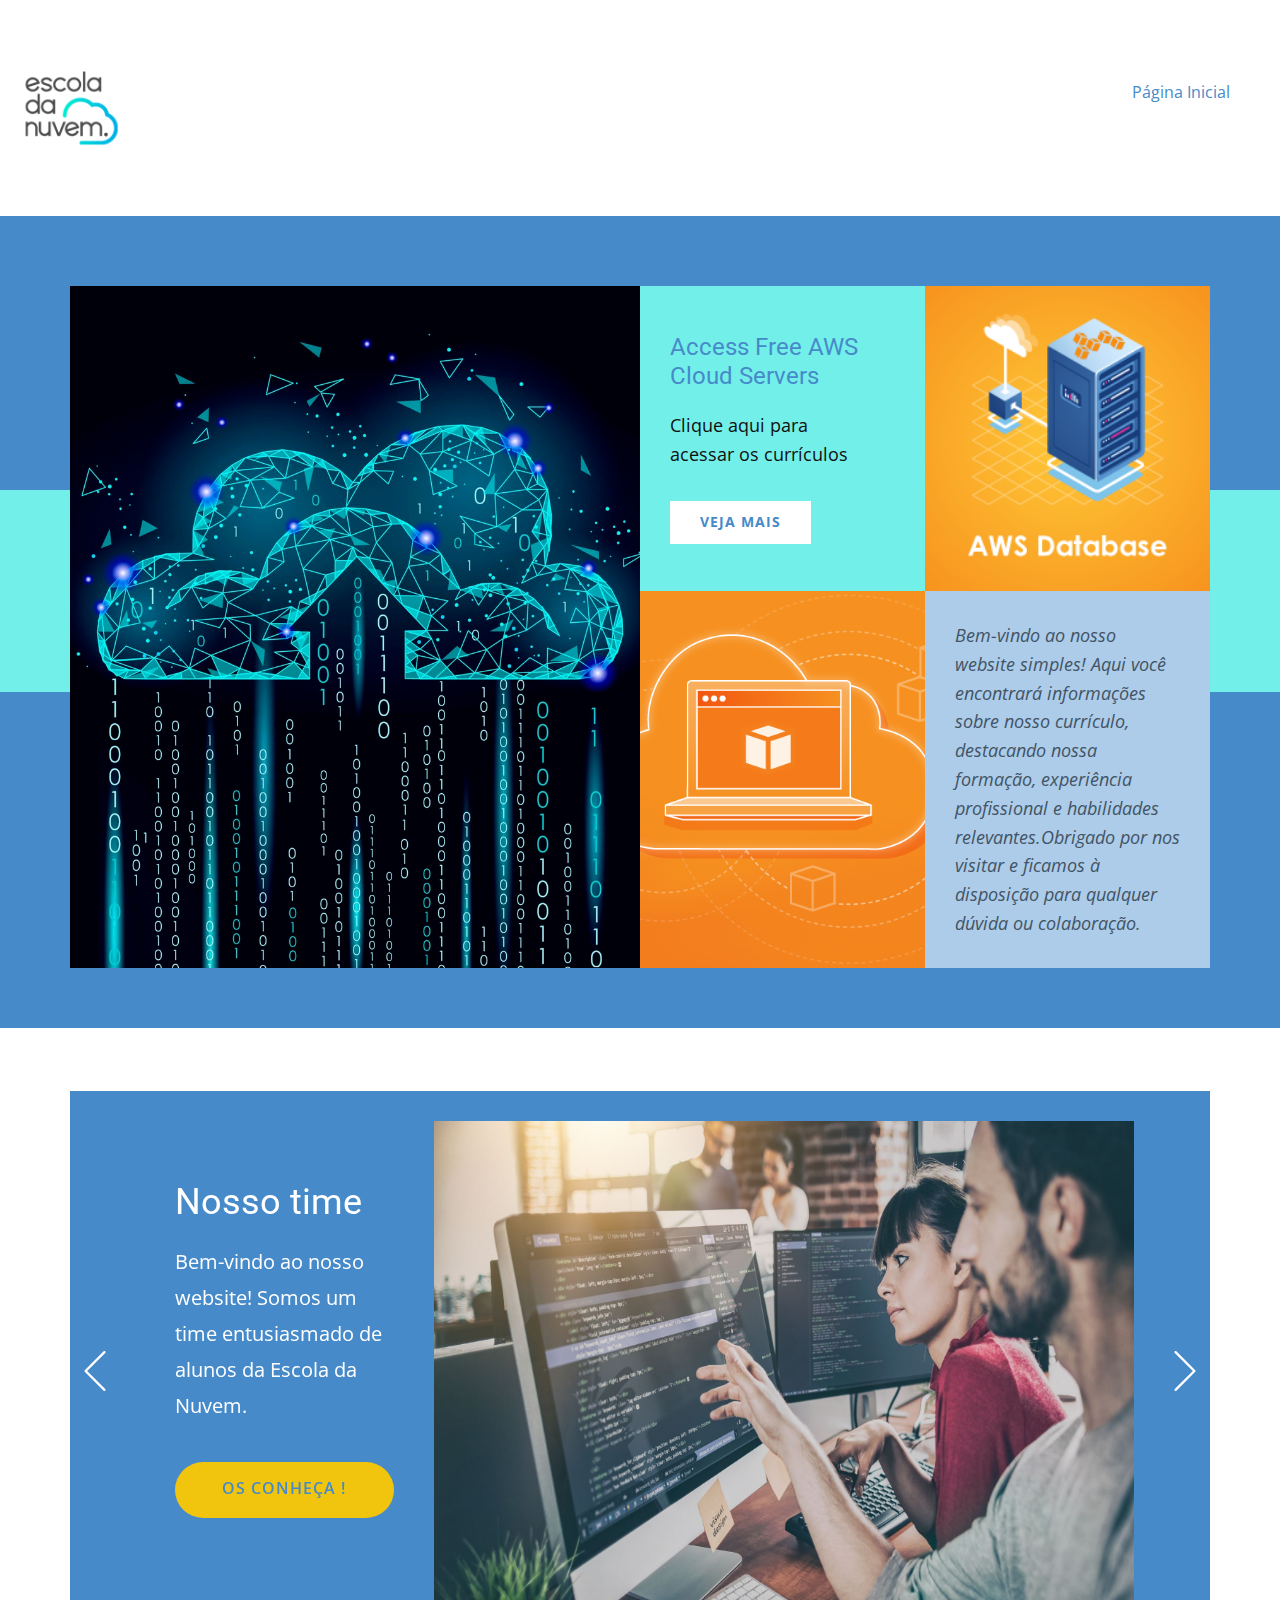
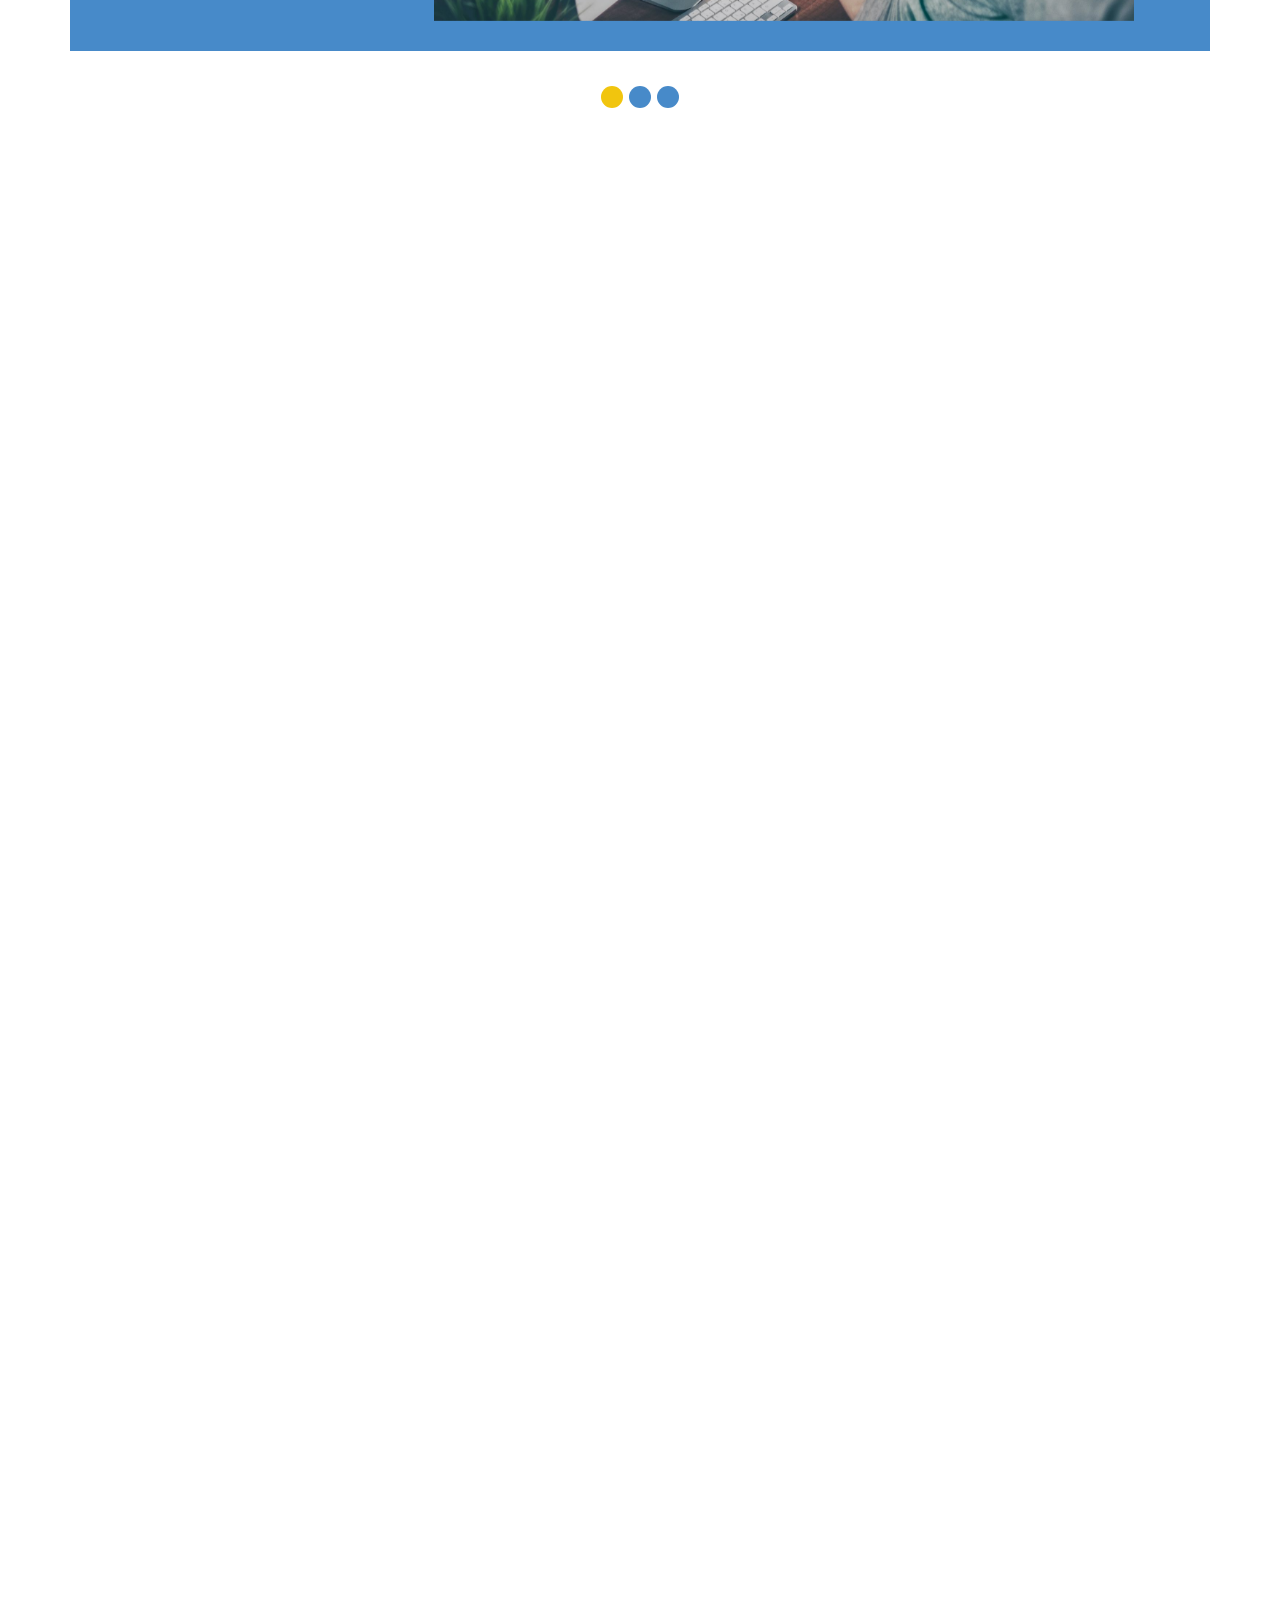
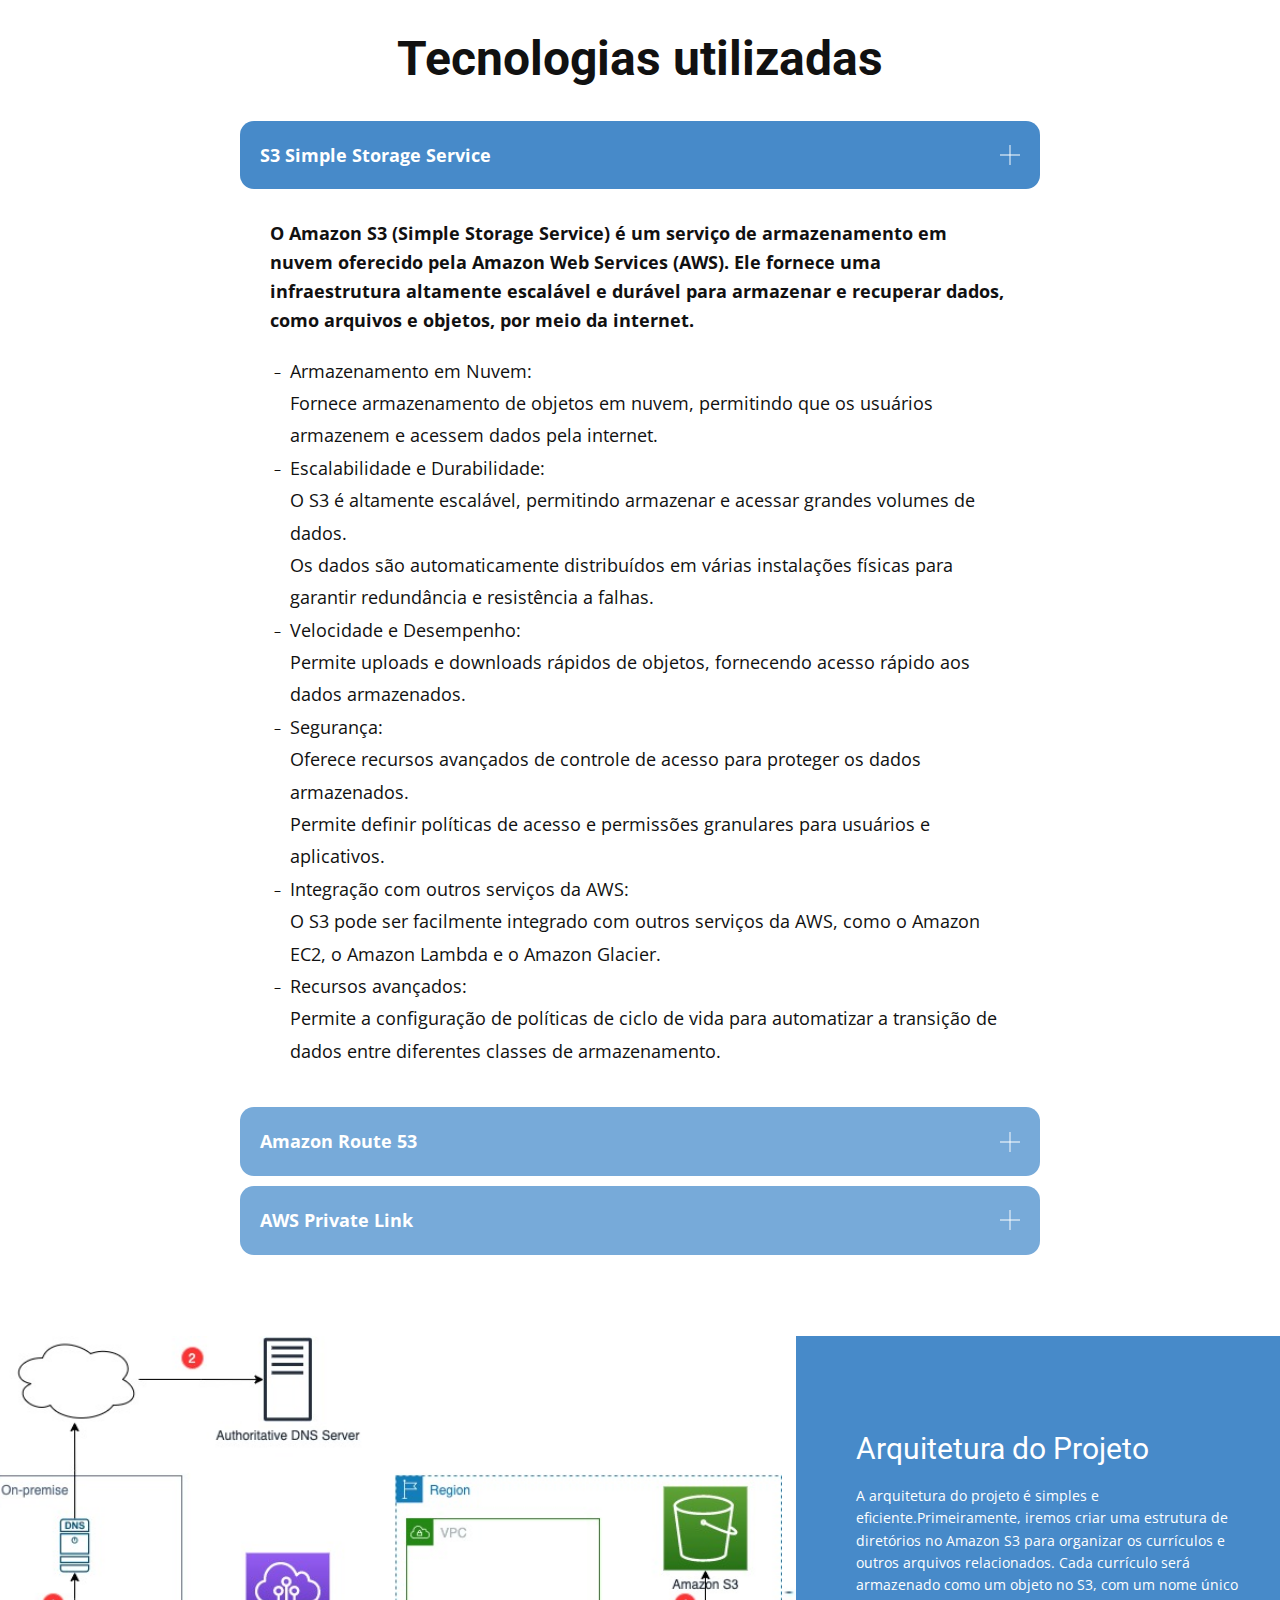
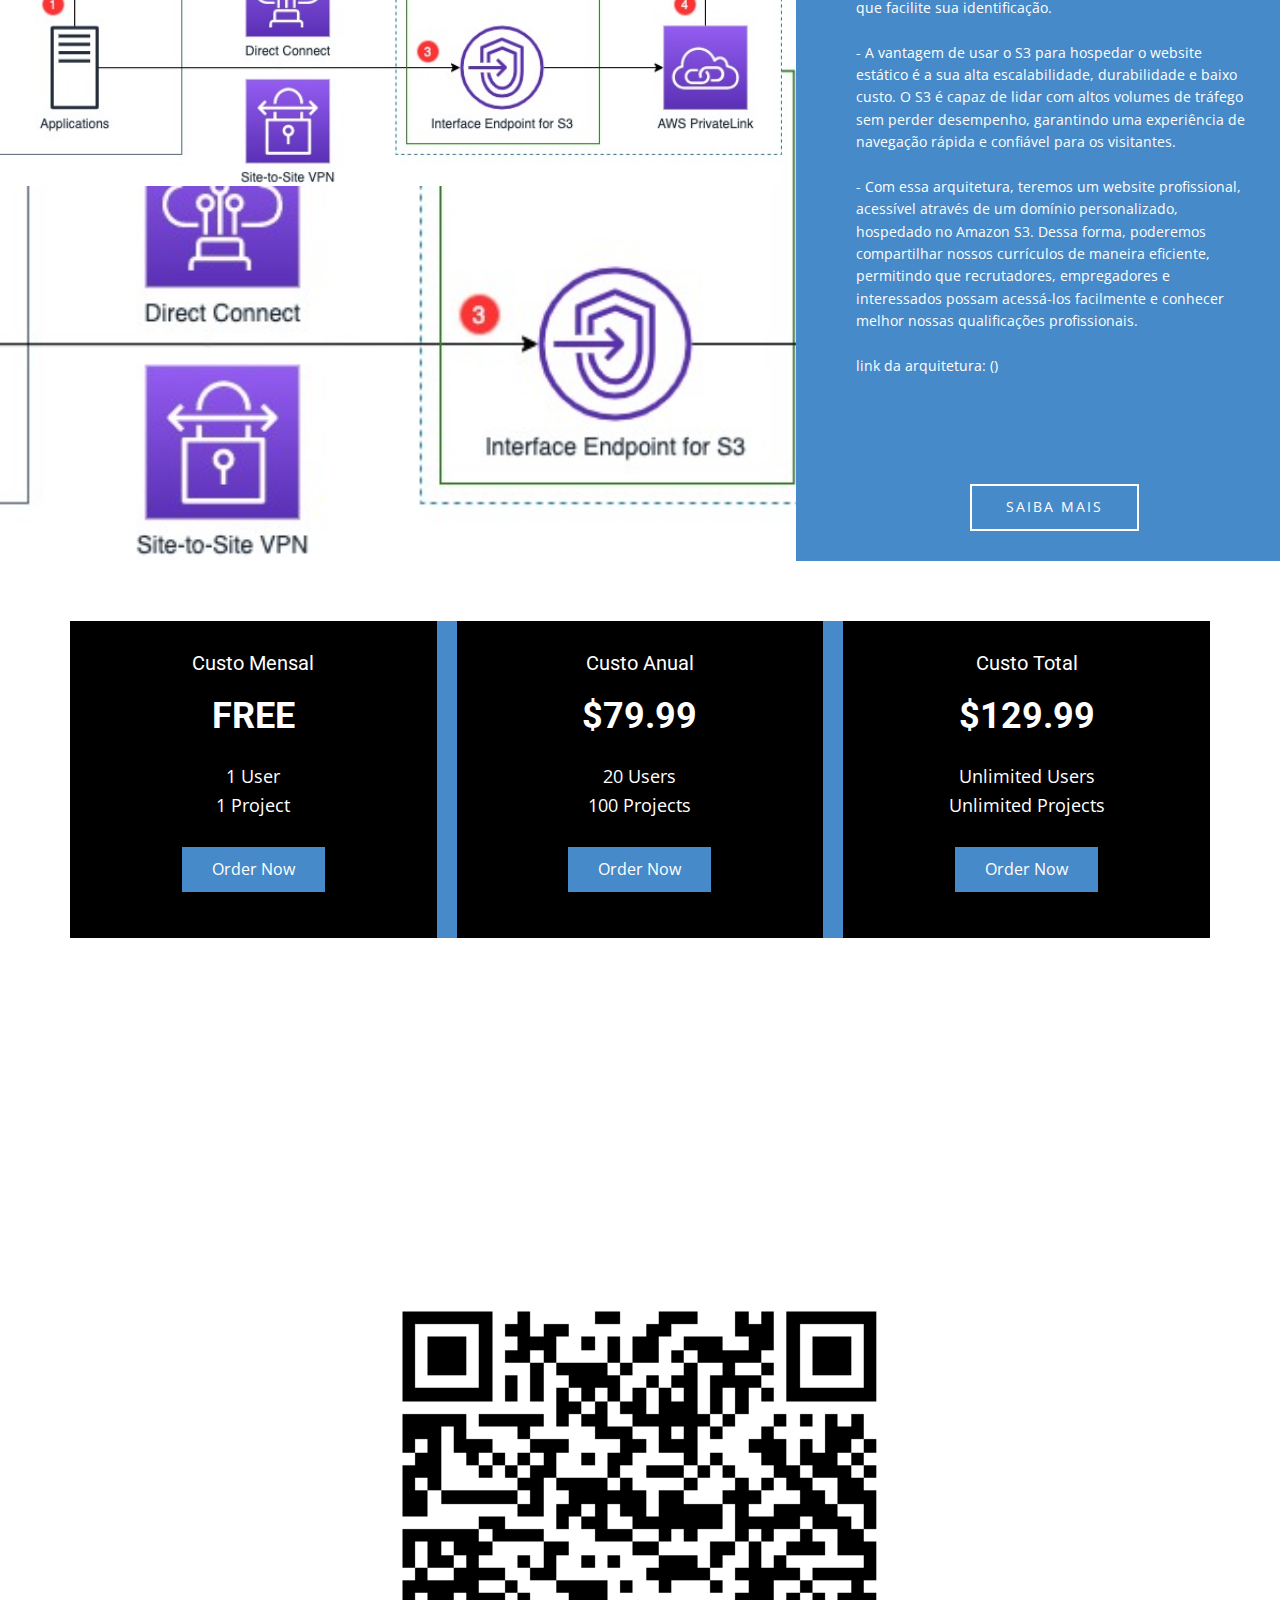
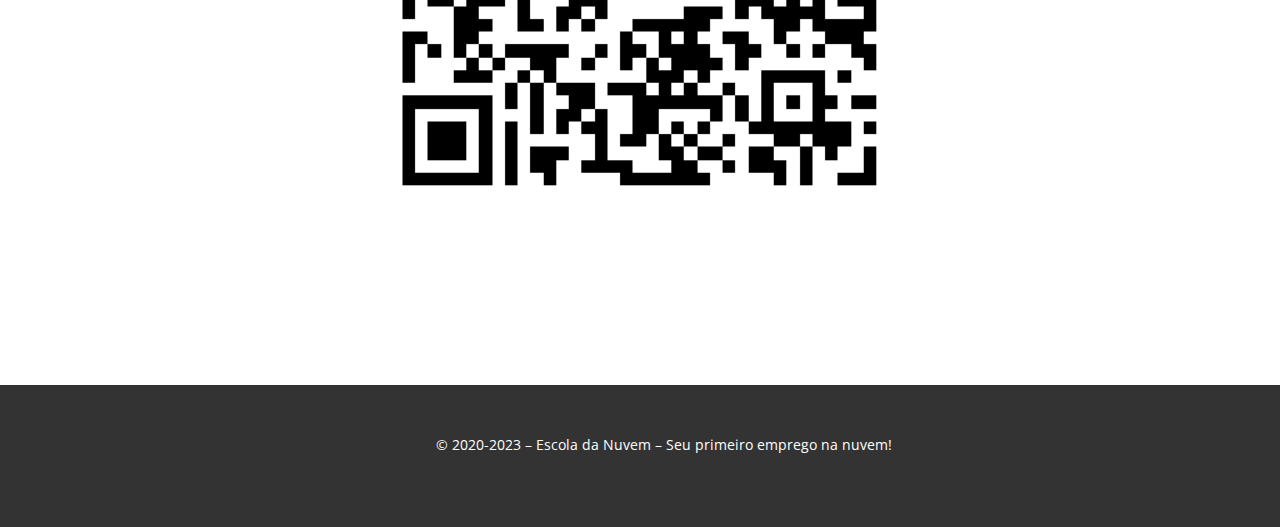
==== commit 8800736e: "adicionando qrcode" ====
--- a/Projeto TCC/Home.html
+++ b/Projeto TCC/Home.html
@@ -676,12 +676,13 @@
       <div class="u-clearfix u-sheet u-sheet-1">
         <h2 class="u-align-center u-text u-text-1" data-animation-name="customAnimationIn" data-animation-duration="1750">QR CODE DO NOSSO SITE :&nbsp;</h2>
         <p class="u-align-center u-text u-text-default u-text-2" data-animation-name="customAnimationIn" data-animation-duration="1750">Fique a vontade para divulgar o nosso site :&nbsp;</p>
+        <br>
          <div>
-          <img src="imagens/cloud.png" alt="QRCODE" width="800px" height="auto">
+          <img src="imagens/qrcode.png" alt="QRCODE" width="500px" height="500px">
          </div>
     </section>
     <footer class="u-align-center u-clearfix u-footer u-grey-80 u-footer" id="sec-6b3e"><div class="u-clearfix u-sheet u-sheet-1">
-        <p class="u-small-text u-text u-text-variant u-text-1"> © 2020-2023 – Escola da Nuvem – Seu primeiro emprego na nuvem! <br></p>
+        <p class="u-small-text u-text u-text-variant u-text-1"> © 2020-2023 – Escola da Nuvem – Seu primeiro emprego na nuvem!</p>
       </div>
     </footer>
   </body>
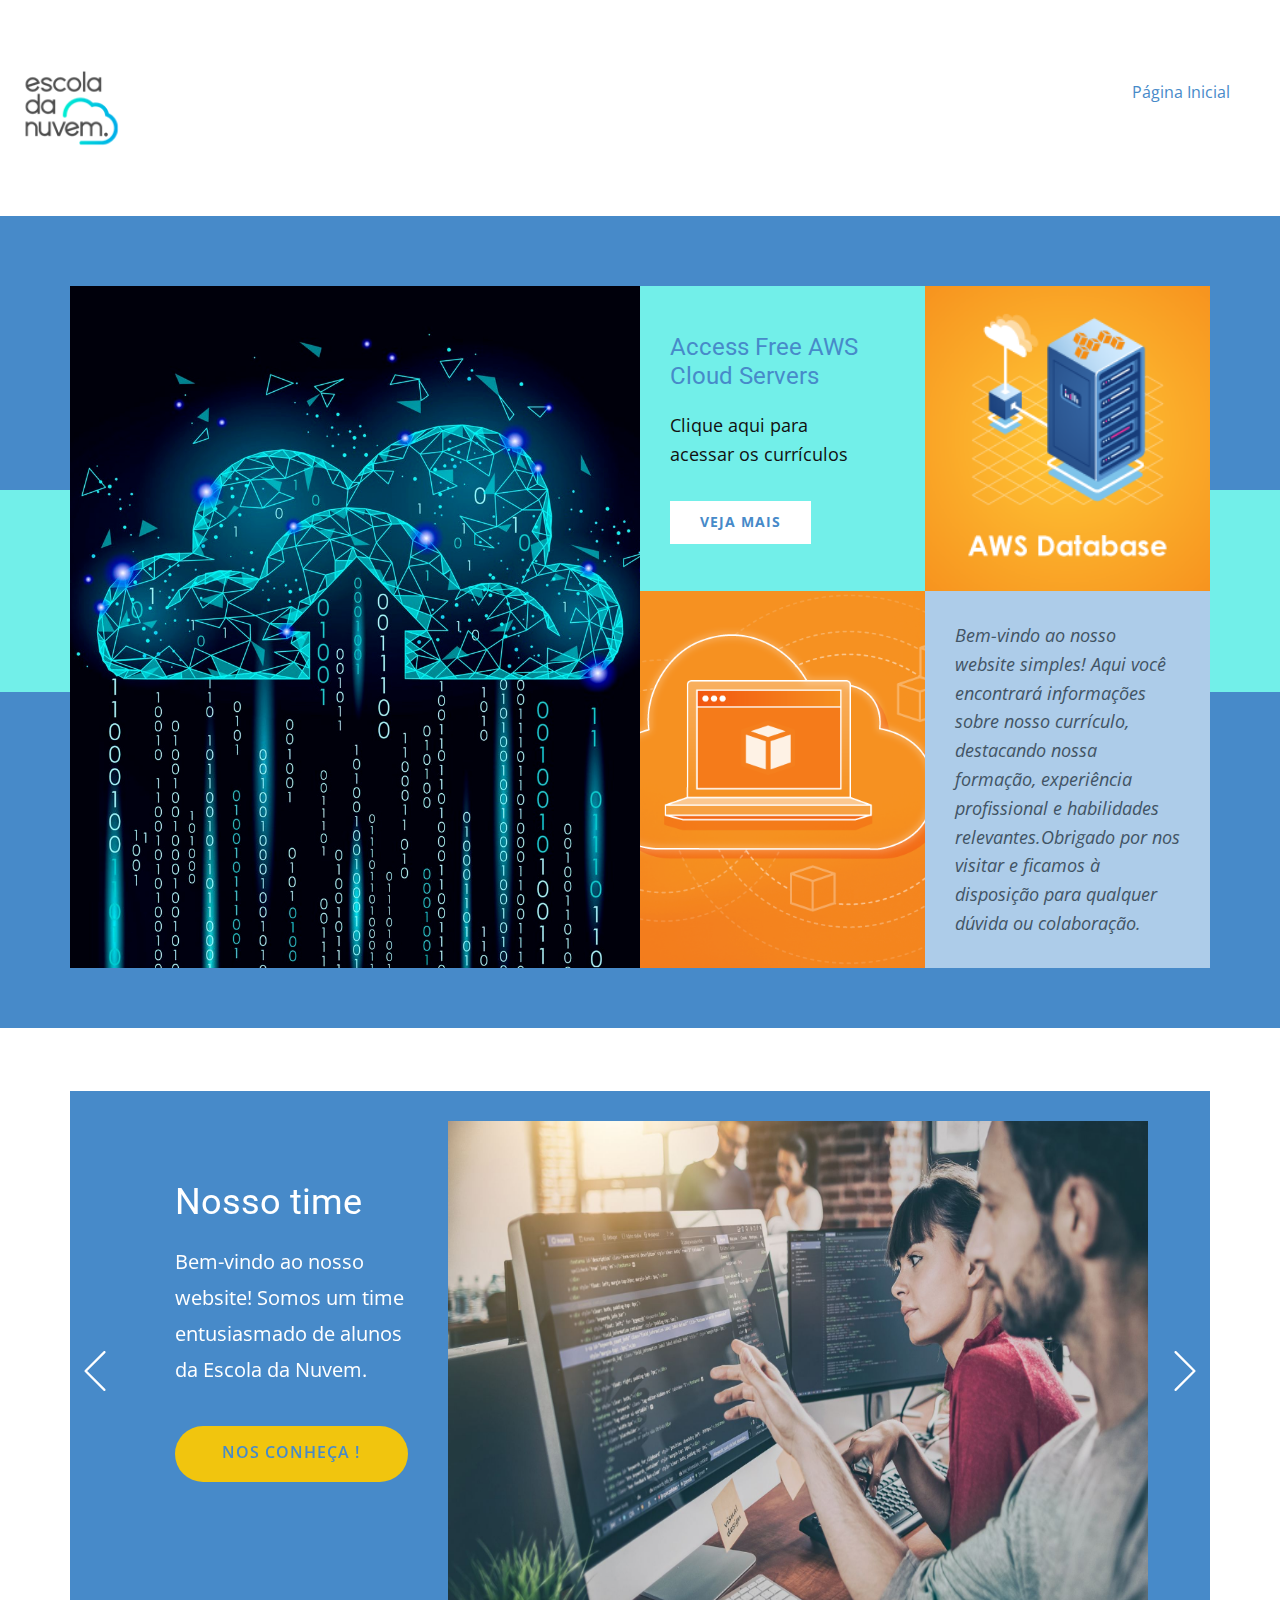
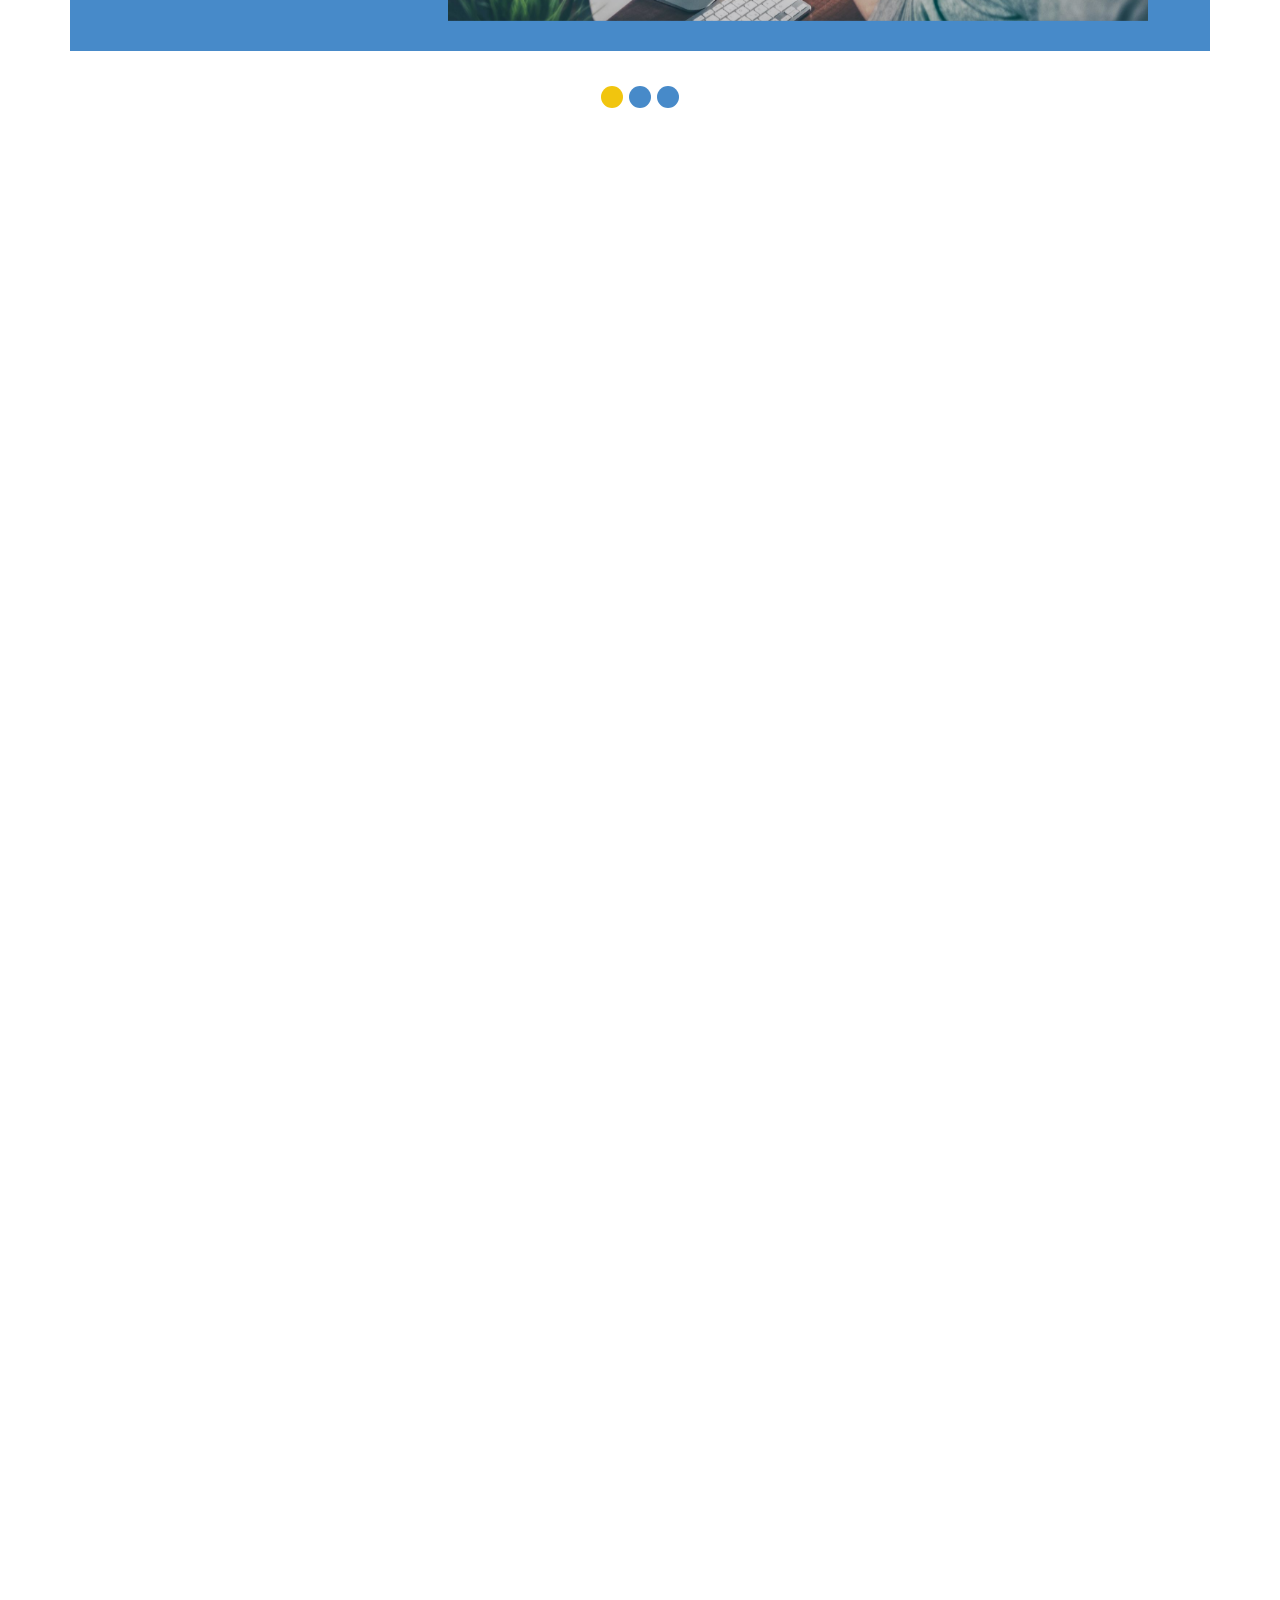
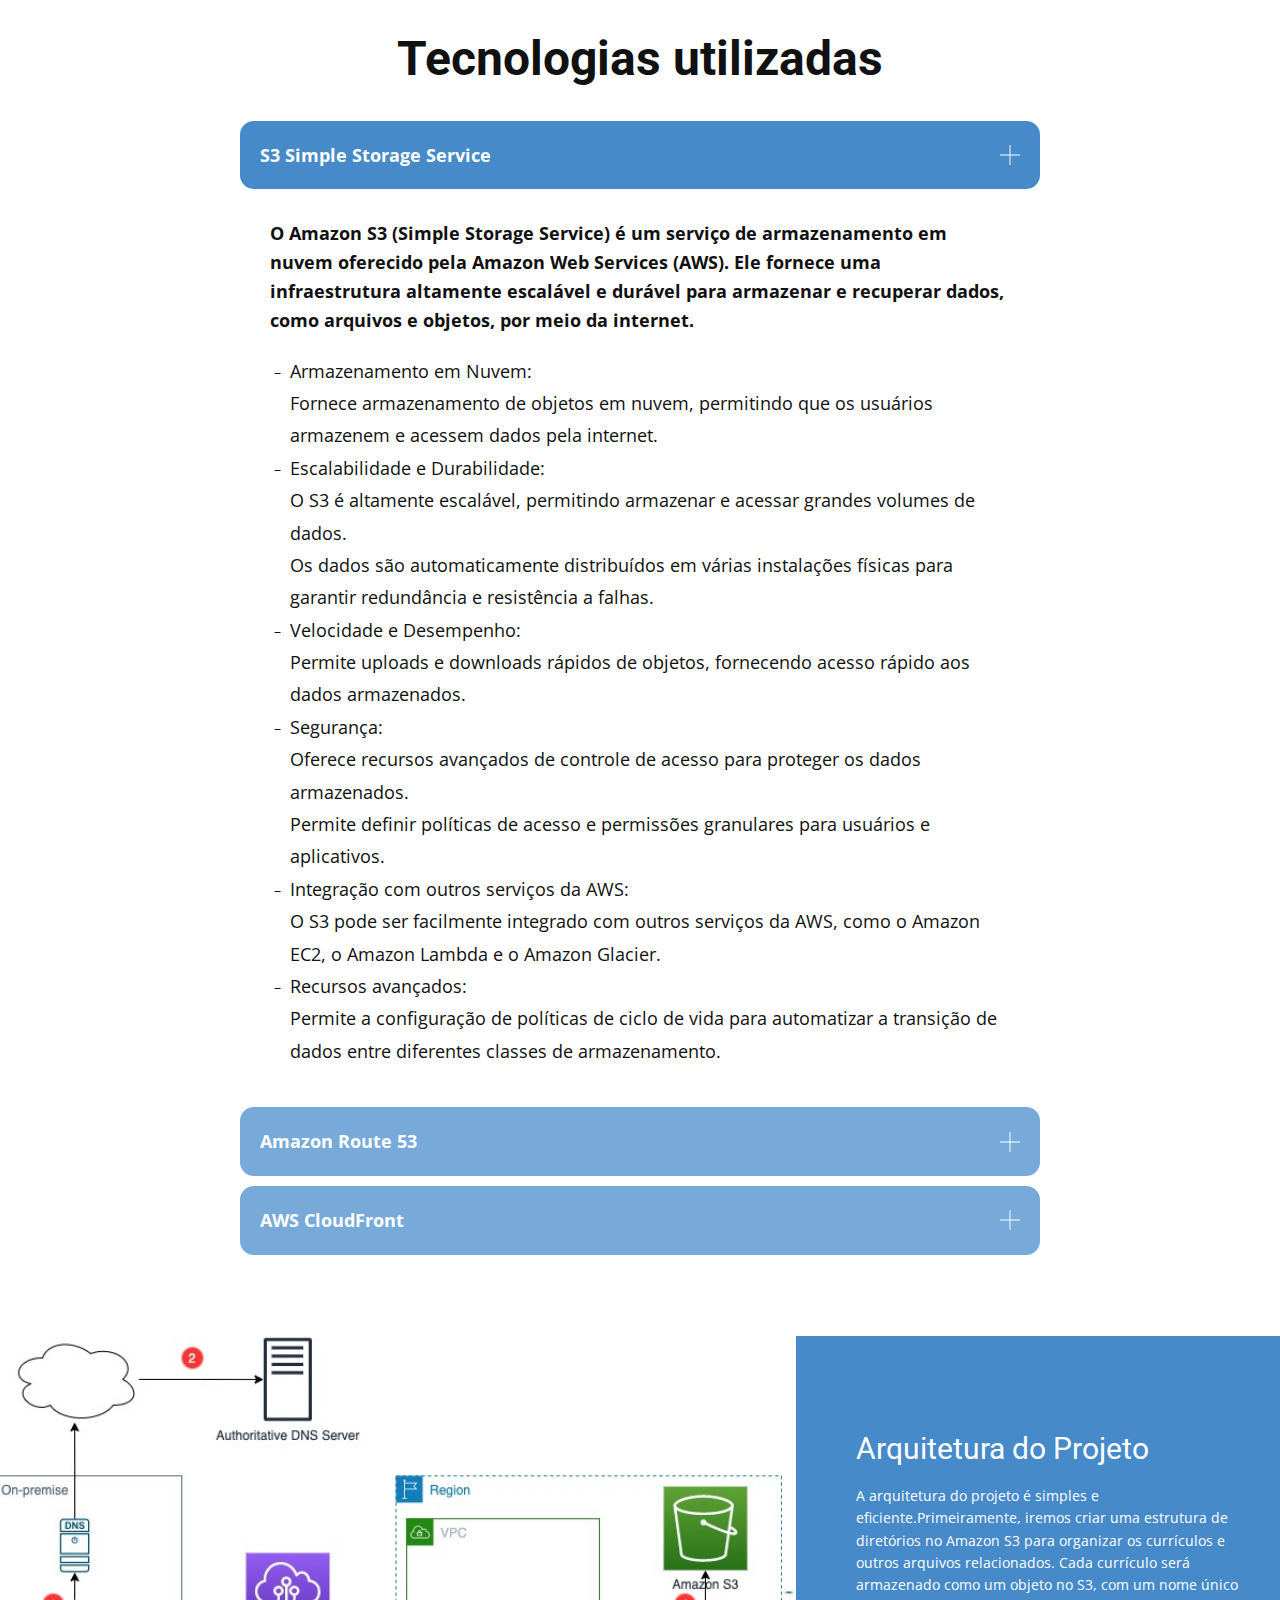
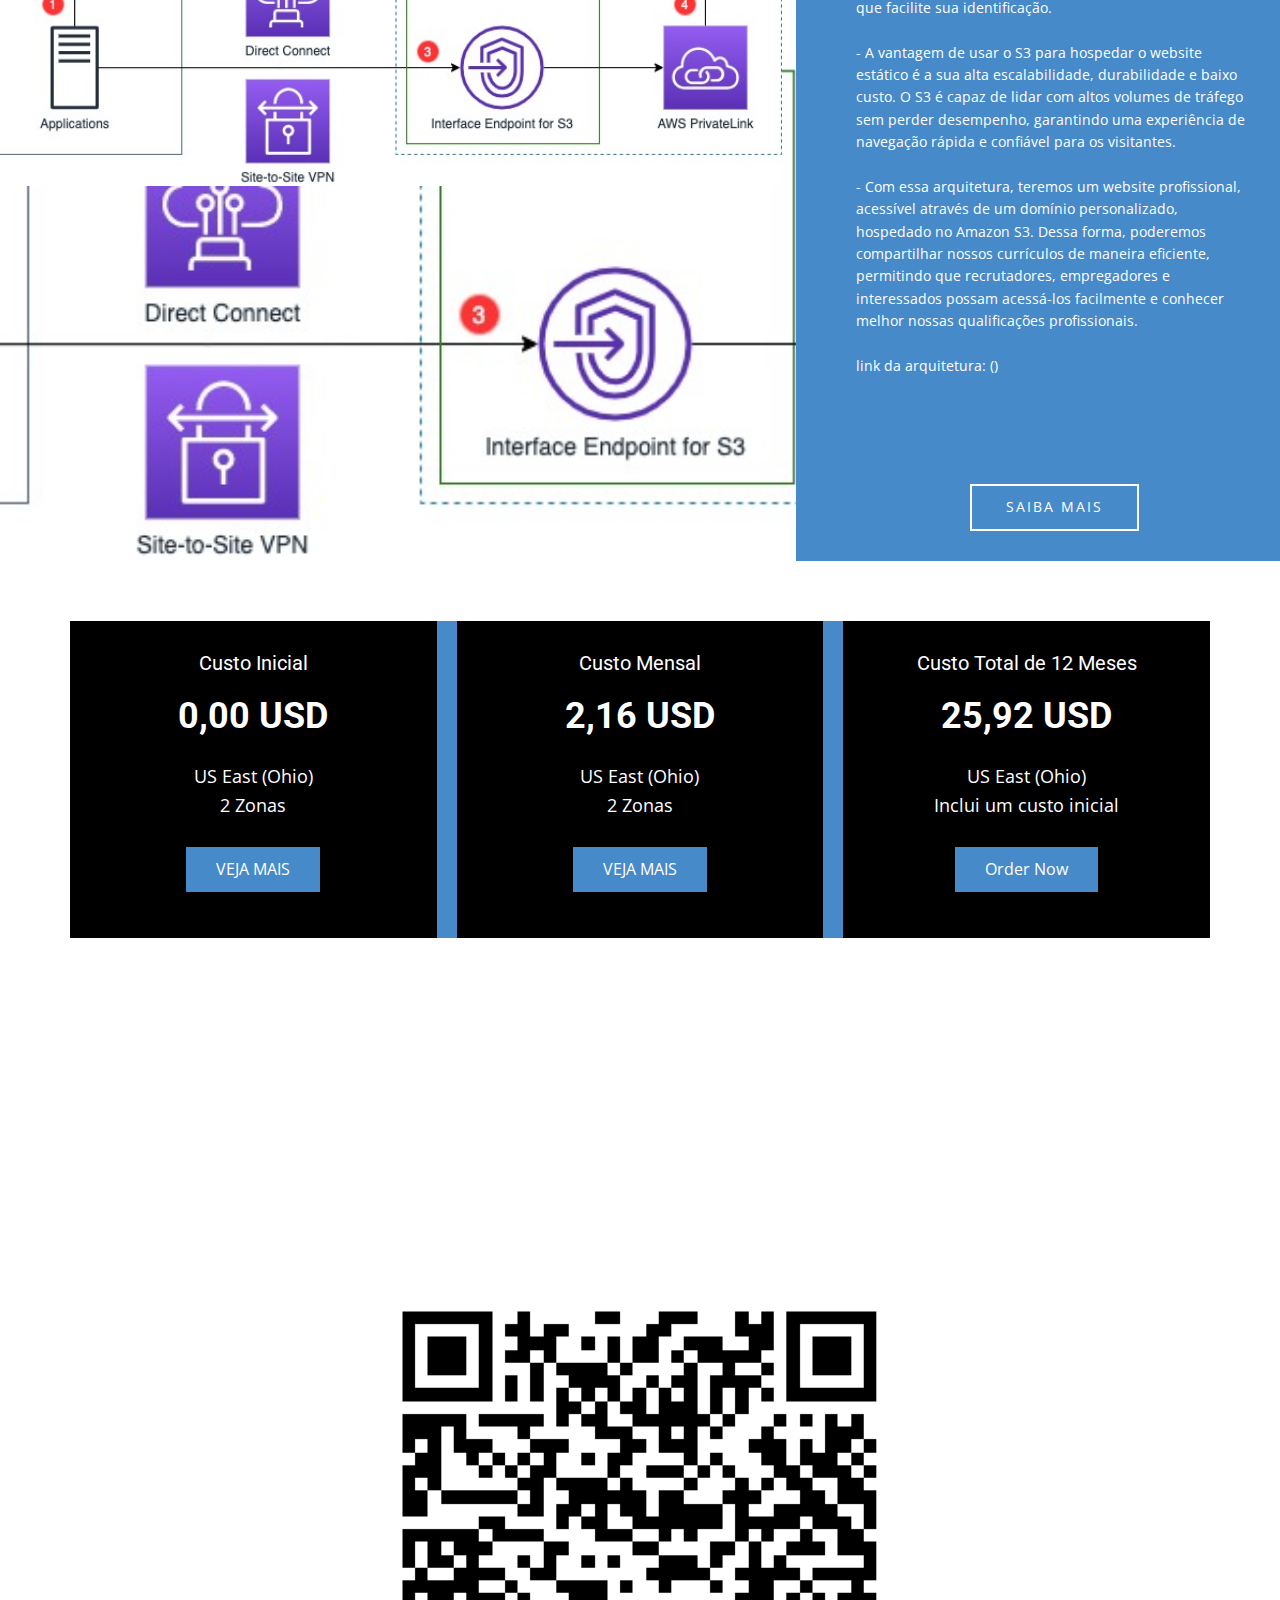
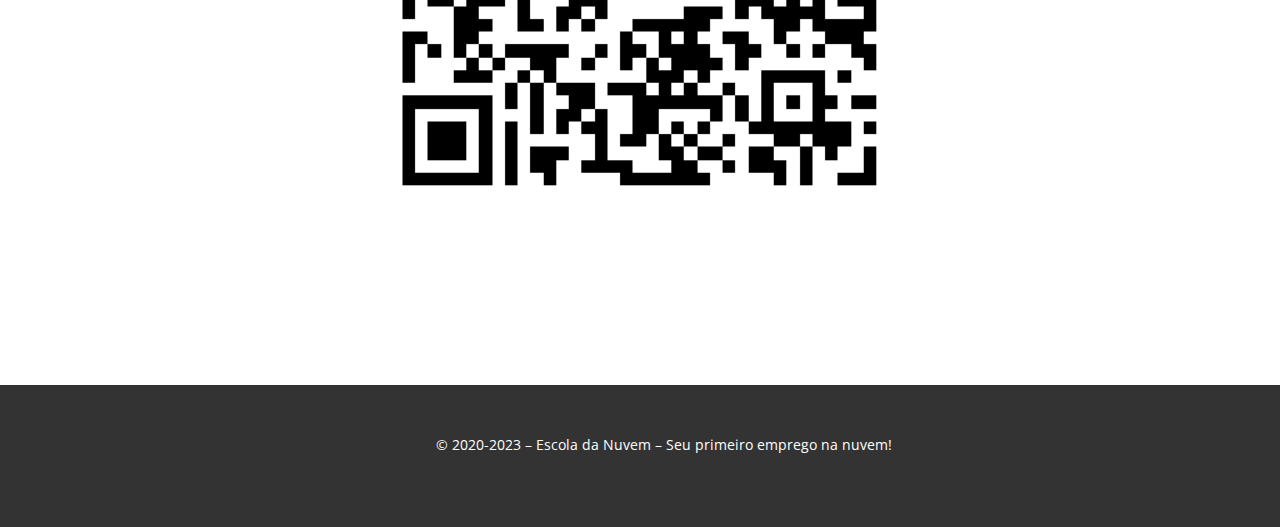
==== commit 0f903378: "adicionado esboco de preço" ====
--- a/Projeto TCC/Home.html
+++ b/Projeto TCC/Home.html
@@ -112,10 +112,10 @@
               <div class="u-container-layout u-valign-top-lg u-container-layout-1">
                 <div class="u-align-left u-container-align-left u-container-style u-expanded-width-md u-expanded-width-sm u-expanded-width-xs u-group u-shape-rectangle u-group-1">
                   <div class="u-container-layout u-valign-top u-container-layout-2">
-                    <h3 class="u-align-left u-text u-text-1" data-animation-name="customAnimationIn" data-animation-duration="1000"> Nosso time&nbsp;</h3>
+                    <h3 class="u-align-left u-text u-text-1" data-animation-name="customAnimationIn" data-animation-duration="1000">Nosso time&nbsp;</h3>
                     <p class="u-align-left u-text u-text-2" data-animation-name="customAnimationIn" data-animation-duration="1000"> Bem-vindo ao nosso website! Somos um time entusiasmado de alunos da Escola da Nuvem.<br>
                     </p>
-                    <a href="#" class="u-active-white u-align-left u-border-none u-btn u-btn-round u-button-style u-hover-white u-palette-3-base u-radius-50 u-text-active-palette-1-base u-text-hover-palette-1-base u-text-palette-1-base u-btn-1" data-animation-name="customAnimationIn" data-animation-duration="1000">os conheça !</a>
+                    <a href="#" class="u-active-white u-align-left u-border-none u-btn u-btn-round u-button-style u-hover-white u-palette-3-base u-radius-50 u-text-active-palette-1-base u-text-hover-palette-1-base u-text-palette-1-base u-btn-1" data-animation-name="customAnimationIn" data-animation-duration="1000">Nos conheça !</a>
                 </div>
                 <img src="../Projeto TCC/imagens/equipe.jpg" data-animation-name="customAnimationIn" data-animation-duration="1000" width="700px" height="500px">
               </div>
@@ -127,7 +127,7 @@
                   <div class="u-container-layout u-valign-top u-container-layout-4">
                     <h3 class="u-align-left u-text u-text-3" data-animation-name="customAnimationIn" data-animation-duration="1000"> O que nos Fazemos !</h3>
                     <p class="u-align-left u-text u-text-4" data-animation-name="customAnimationIn" data-animation-duration="1000">Estudamos e criamos esse projeto para o nosso curso de AWS.&nbsp;</p>
-                    <a href="https://nicepage.com/templates" class="u-active-white u-align-left u-border-none u-btn u-btn-round u-button-style u-hover-white u-palette-3-base u-radius-50 u-text-active-palette-1-base u-text-hover-palette-1-base u-text-palette-1-base u-btn-2" data-animation-name="customAnimationIn" data-animation-duration="1000">Nos conheça !</a>
+                    <a href="../Projeto TCC/Home.html" class="u-active-white u-align-left u-border-none u-btn u-btn-round u-button-style u-hover-white u-palette-3-base u-radius-50 u-text-active-palette-1-base u-text-hover-palette-1-base u-text-palette-1-base u-btn-2" data-animation-name="customAnimationIn" data-animation-duration="1000">Nos conheça !</a>
                   </div>
                 </div>
                 <img src="../Projeto TCC/imagens/equipe.jpg" alt="" class="u-expanded-width-md u-expanded-width-sm u-expanded-width-xs u-image u-image-default u-image-2" data-image-width="663" data-image-height="663" data-animation-name="customAnimationIn" data-animation-duration="1000">
@@ -137,9 +137,9 @@
               <div class="u-container-layout u-valign-top-lg u-container-layout-5">
                 <div class="u-align-left u-container-align-left u-container-style u-expanded-width-md u-expanded-width-sm u-expanded-width-xs u-group u-shape-rectangle u-group-3">
                   <div class="u-container-layout u-valign-top u-container-layout-6">
-                    <h3 class="u-align-left u-text u-text-5" data-animation-name="customAnimationIn" data-animation-duration="1000"> Nossa Cultura</h3>
+                    <h3 class="u-align-left u-text u-text-5" data-animation-name="customAnimationIn" data-animation-duration="1000">Nossa Cultura</h3>
                     <p class="u-align-left u-text u-text-6" data-animation-name="customAnimationIn" data-animation-duration="1000">Estudamos e criamos esse projeto para o nosso curso de AWS.&nbsp;</p>
-                    <a href="https://nicepage.com/website-builder" class="u-active-white u-align-left u-border-none u-btn u-btn-round u-button-style u-hover-white u-palette-3-base u-radius-50 u-text-active-palette-1-base u-text-hover-palette-1-base u-text-palette-1-base u-btn-3" data-animation-name="customAnimationIn" data-animation-duration="1000">let's talk</a>
+                    <a href="../Projeto TCC/Home.html" class="u-active-white u-align-left u-border-none u-btn u-btn-round u-button-style u-hover-white u-palette-3-base u-radius-50 u-text-active-palette-1-base u-text-hover-palette-1-base u-text-palette-1-base u-btn-3" data-animation-name="customAnimationIn" data-animation-duration="1000">Nos conheça !</a>
                   </div>
                 </div>
                 <img src="../Projeto TCC/imagens/equipe_1.jpg" alt="" class="u-expanded-width-md u-expanded-width-sm u-expanded-width-xs u-image u-image-default u-image-3" data-image-width="663" data-image-height="663" data-animation-name="customAnimationIn" data-animation-duration="1000">
@@ -380,8 +380,8 @@
               <div class="u-layout-col">
                 <div class="u-container-align-center-lg u-container-align-center-md u-container-align-center-xl u-container-align-center-xxl u-container-style u-layout-cell u-size-40 u-layout-cell-1" data-animation-name="customAnimationIn" data-animation-duration="1500">
                   <div class="u-container-layout u-valign-middle u-container-layout-1">
-                    <img class="u-image u-image-round u-radius-25 u-image-1" src="np://user.desktop.nicepage.com/Site_1659400920/images/perfil_linkedin.jpeg?rand=c15c" data-image-width="975" data-image-height="1024" data-href="https://nicepage.com" data-target="_blank">
-                    <h5 class="u-align-center u-text u-text-3">ICARO GABRIEL</h5>
+                    <img class="u-image u-image-round u-radius-25 u-image-1" src="../Projeto TCC/imagens/icaro.png" data-image-width="975" data-image-height="1024" data-href="https://drive.google.com/file/d/1453uK2V78zo72xCkMEkDRsms1A5oiD4U/view?usp=sharing" data-target="_blank">
+                    <h5 class="u-align-center u-text u-text-3">Icaro Gabriel</h5>
                     <p class="u-align-center u-text u-text-4"> Arquiteto de Soluções</p>
                   </div>
                 </div>
@@ -398,7 +398,7 @@
                 <div class="u-container-style u-layout-cell u-size-40 u-layout-cell-4" data-animation-name="customAnimationIn" data-animation-duration="1500" data-animation-delay="500">
                   <div class="u-container-layout u-valign-middle u-container-layout-4">
                     <img class="u-image u-image-round u-radius-25 u-image-2" src="np://user.desktop.nicepage.com/Site_1659400920/images/d.jpg?rand=454b" data-image-width="626" data-image-height="417">
-                    <h5 class="u-align-center u-text u-text-5"> Frank Kinney</h5>
+                    <h5 class="u-align-center u-text u-text-5"> Jeferson Silva </h5>
                     <p class="u-align-center u-text u-text-6"> Director of Technical Services</p>
                   </div>
                 </div>
@@ -409,7 +409,7 @@
                 <div class="u-container-style u-layout-cell u-size-40 u-layout-cell-5" data-animation-name="customAnimationIn" data-animation-duration="1500" data-href="https://drive.google.com/file/d/1453uK2V78zo72xCkMEkDRsms1A5oiD4U/view?usp=sharing" data-target="_blank">
                   <div class="u-container-layout u-valign-middle u-container-layout-5">
                     <img class="u-image u-image-round u-radius-25 u-image-3" src="np://user.desktop.nicepage.com/Site_1659400920/images/woman7.jpg?rand=d7a4" data-image-width="626" data-image-height="417">
-                    <h5 class="u-align-center u-text u-text-7">Celia Almeda</h5>
+                    <h5 class="u-align-center u-text u-text-7">Isabel Cristina </h5>
                     <p class="u-align-center u-text u-text-8"> Chief Operations Officer</p>
                   </div>
                 </div>
@@ -426,70 +426,8 @@
                 <div class="u-container-style u-layout-cell u-size-40 u-layout-cell-8" data-animation-name="customAnimationIn" data-animation-duration="1500" data-animation-delay="500">
                   <div class="u-container-layout u-valign-middle u-container-layout-8">
                     <img class="u-image u-image-round u-radius-25 u-image-4" src="np://user.desktop.nicepage.com/Site_1659400920/images/ddddddd.jpg?rand=c556" data-image-width="626" data-image-height="417">
-                    <h5 class="u-align-center u-text u-text-9">Mark Smith</h5>
+                    <h5 class="u-align-center u-text u-text-9">Jonas Luciano</h5>
                     <p class="u-align-center u-text u-text-10" data-animation-name="" data-animation-duration="0" data-animation-delay="0" data-animation-direction="">Creative Leader</p>
-                  </div>
-                </div>
-              </div>
-            </div>
-          </div>
-        </div>
-      </div>
-      <div class="u-clearfix u-gutter-26 u-layout-wrap u-layout-wrap-2">
-        <div class="u-layout">
-          <div class="u-layout-row">
-            <div class="u-size-15 u-size-30-md">
-              <div class="u-layout-col">
-                <div class="u-container-align-center-lg u-container-align-center-md u-container-align-center-xl u-container-align-center-xxl u-container-style u-layout-cell u-size-40 u-layout-cell-9" data-animation-name="customAnimationIn" data-animation-duration="1500" data-animation-delay="750">
-                  <div class="u-container-layout u-valign-middle u-container-layout-9">
-                    <img class="u-image u-image-round u-radius-25 u-image-5" src="np://user.desktop.nicepage.com/Site_1659400920/images/man895.jpg?rand=f297" data-image-width="626" data-image-height="417">
-                    <h5 class="u-align-center u-text u-text-11"> James Oliver</h5>
-                    <p class="u-align-center u-text u-text-12">S​enior Project Manager</p>
-                  </div>
-                </div>
-                <div class="u-container-style u-hidden-sm u-hidden-xs u-layout-cell u-size-20 u-layout-cell-10">
-                  <div class="u-container-layout u-container-layout-10"></div>
-                </div>
-              </div>
-            </div>
-            <div class="u-size-15 u-size-30-md">
-              <div class="u-layout-col">
-                <div class="u-container-style u-hidden-sm u-hidden-xs u-layout-cell u-size-20 u-layout-cell-11">
-                  <div class="u-container-layout u-container-layout-11"></div>
-                </div>
-                <div class="u-container-style u-layout-cell u-size-40 u-layout-cell-12" data-animation-name="customAnimationIn" data-animation-duration="1500" data-animation-delay="1000">
-                  <div class="u-container-layout u-valign-middle u-container-layout-12">
-                    <img class="u-image u-image-round u-radius-25 u-image-6" src="np://user.desktop.nicepage.com/Site_1659400920/images/woman8.jpg?rand=8e8a" data-image-width="626" data-image-height="417">
-                    <h5 class="u-align-center u-text u-text-13"> &nbsp;Mila Parker</h5>
-                    <p class="u-align-center u-text u-text-14"> Accounting Manager</p>
-                  </div>
-                </div>
-              </div>
-            </div>
-            <div class="u-size-15 u-size-30-md">
-              <div class="u-layout-col">
-                <div class="u-container-style u-layout-cell u-size-40 u-layout-cell-13" data-animation-name="customAnimationIn" data-animation-duration="1500" data-animation-delay="750">
-                  <div class="u-container-layout u-valign-middle u-container-layout-13">
-                    <img class="u-image u-image-round u-radius-25 u-image-7" src="np://user.desktop.nicepage.com/Site_1659400920/images/pretty-smiling-joyfully-female-with-fair-hair-dressed-casually-looking-with-satisfaction_176420-15187.jpg?rand=0760" data-image-width="626" data-image-height="417">
-                    <h5 class="u-align-center u-text u-text-15"> Sasha Payne</h5>
-                    <p class="u-align-center u-text u-text-16"> Project Designer</p>
-                  </div>
-                </div>
-                <div class="u-container-style u-hidden-sm u-hidden-xs u-layout-cell u-size-20 u-layout-cell-14">
-                  <div class="u-container-layout u-container-layout-14"></div>
-                </div>
-              </div>
-            </div>
-            <div class="u-size-15 u-size-30-md">
-              <div class="u-layout-col">
-                <div class="u-container-style u-hidden-sm u-hidden-xs u-layout-cell u-size-20 u-layout-cell-15">
-                  <div class="u-container-layout u-container-layout-15"></div>
-                </div>
-                <div class="u-container-style u-layout-cell u-size-40 u-layout-cell-16" data-animation-name="customAnimationIn" data-animation-duration="1500" data-animation-delay="1000">
-                  <div class="u-container-layout u-valign-middle u-container-layout-16">
-                    <img class="u-image u-image-round u-radius-25 u-image-8" src="np://user.desktop.nicepage.com/Site_1659400920/images/woman9.jpg?rand=3c79" data-image-width="626" data-image-height="417">
-                    <h5 class="u-align-center u-text u-text-17"> Monica Pouli</h5>
-                    <p class="u-align-center u-text u-text-18"> Construction Admin</p>
                   </div>
                 </div>
               </div>
@@ -556,22 +494,22 @@
                   <li>
                     <div class="u-list-icon">
                       <div xmlns="http://www.w3.org/2000/svg" xmlns:xlink="http://www.w3.org/1999/xlink" version="1.1" xml:space="preserve" class="u-svg-content">–</div>
-                    </div>Interdum velit euismod in pellentesque. 
-                  </li>
-                  <li>
-                    <div class="u-list-icon">
-                      <div xmlns="http://www.w3.org/2000/svg" xmlns:xlink="http://www.w3.org/1999/xlink" version="1.1" xml:space="preserve" class="u-svg-content">–</div>
-                    </div>Tristique et egestas quis ipsum suspendisse. 
-                  </li>
-                  <li>
-                    <div class="u-list-icon">
-                      <div xmlns="http://www.w3.org/2000/svg" xmlns:xlink="http://www.w3.org/1999/xlink" version="1.1" xml:space="preserve" class="u-svg-content">–</div>
-                    </div>Nibh nisl condimentum id venenatis. 
-                  </li>
-                  <li>
-                    <div class="u-list-icon">
-                      <div xmlns="http://www.w3.org/2000/svg" xmlns:xlink="http://www.w3.org/1999/xlink" version="1.1" xml:space="preserve" class="u-svg-content">–</div>
-                    </div>Diam volutpat commodo sed egestas egestas fringilla. 
+                    </div>Serviço de DNS gerenciado pela AWS. 
+                  </li>
+                  <li>
+                    <div class="u-list-icon">
+                      <div xmlns="http://www.w3.org/2000/svg" xmlns:xlink="http://www.w3.org/1999/xlink" version="1.1" xml:space="preserve" class="u-svg-content">–</div>
+                    </div>Registro e gerenciamento de nomes de domínio.
+                  </li>
+                  <li>
+                    <div class="u-list-icon">
+                      <div xmlns="http://www.w3.org/2000/svg" xmlns:xlink="http://www.w3.org/1999/xlink" version="1.1" xml:space="preserve" class="u-svg-content">–</div>
+                    </div>Resolução de nomes, convertendo nomes de domínio em endereços IP.
+                  </li>
+                  <li>
+                    <div class="u-list-icon">
+                      <div xmlns="http://www.w3.org/2000/svg" xmlns:xlink="http://www.w3.org/1999/xlink" version="1.1" xml:space="preserve" class="u-svg-content">–</div>
+                    </div>Balanceamento de carga para distribuir o tráfego entre recursos.
                   </li>
                 </ul>
               </div>
@@ -579,7 +517,7 @@
           </div>
           <div class="u-accordion-item">
             <a class="u-accordion-link u-active-palette-1-base u-button-style u-hover-palette-1-light-1 u-palette-1-light-1 u-radius-14 u-accordion-link-3" id="link-accordion-a910" aria-controls="accordion-a910" aria-selected="false">
-              <span class="u-accordion-link-text">AWS Private Link</span><span class="u-accordion-link-icon u-icon u-icon-rectangle u-text-white u-icon-3"><svg class="u-svg-link" preserveAspectRatio="xMidYMin slice" viewBox="0 0 42 42" style=""><use xmlns:xlink="http://www.w3.org/1999/xlink" xlink:href="#svg-9669"></use></svg><svg class="u-svg-content" viewBox="0 0 42 42" x="0px" y="0px" id="svg-9669" style="enable-background:new 0 0 42 42;"><polygon points="42,20 22,20 22,0 20,0 20,20 0,20 0,22 20,22 20,42 22,42 22,22 42,22 "></polygon></svg></span>
+              <span class="u-accordion-link-text">AWS CloudFront</span><span class="u-accordion-link-icon u-icon u-icon-rectangle u-text-white u-icon-3"><svg class="u-svg-link" preserveAspectRatio="xMidYMin slice" viewBox="0 0 42 42" style=""><use xmlns:xlink="http://www.w3.org/1999/xlink" xlink:href="#svg-9669"></use></svg><svg class="u-svg-content" viewBox="0 0 42 42" x="0px" y="0px" id="svg-9669" style="enable-background:new 0 0 42 42;"><polygon points="42,20 22,20 22,0 20,0 20,20 0,20 0,22 20,22 20,42 22,42 22,22 42,22 "></polygon></svg></span>
             </a>
             <div class="u-accordion-pane u-container-style u-shape-rectangle u-accordion-pane-3" id="accordion-a910" aria-labelledby="link-accordion-a910">
               <div class="u-container-layout u-container-layout-3">
@@ -587,22 +525,22 @@
                   <li>
                     <div class="u-list-icon">
                       <div xmlns="http://www.w3.org/2000/svg" xmlns:xlink="http://www.w3.org/1999/xlink" version="1.1" xml:space="preserve" class="u-svg-content">–</div>
-                    </div>Interdum velit euismod in pellentesque. 
-                  </li>
-                  <li>
-                    <div class="u-list-icon">
-                      <div xmlns="http://www.w3.org/2000/svg" xmlns:xlink="http://www.w3.org/1999/xlink" version="1.1" xml:space="preserve" class="u-svg-content">–</div>
-                    </div>Tristique et egestas quis ipsum suspendisse. 
-                  </li>
-                  <li>
-                    <div class="u-list-icon">
-                      <div xmlns="http://www.w3.org/2000/svg" xmlns:xlink="http://www.w3.org/1999/xlink" version="1.1" xml:space="preserve" class="u-svg-content">–</div>
-                    </div>Nibh nisl condimentum id venenatis. 
-                  </li>
-                  <li>
-                    <div class="u-list-icon">
-                      <div xmlns="http://www.w3.org/2000/svg" xmlns:xlink="http://www.w3.org/1999/xlink" version="1.1" xml:space="preserve" class="u-svg-content">–</div>
-                    </div>Diam volutpat commodo sed egestas egestas fringilla. 
+                    </div>Serviço de distribuição de conteúdo (CDN) da AWS.
+                  </li>
+                  <li>
+                    <div class="u-list-icon">
+                      <div xmlns="http://www.w3.org/2000/svg" xmlns:xlink="http://www.w3.org/1999/xlink" version="1.1" xml:space="preserve" class="u-svg-content">–</div>
+                    </div>Distribui conteúdo estático e dinâmico globalmente.
+                  </li>
+                  <li>
+                    <div class="u-list-icon">
+                      <div xmlns="http://www.w3.org/2000/svg" xmlns:xlink="http://www.w3.org/1999/xlink" version="1.1" xml:space="preserve" class="u-svg-content">–</div>
+                    </div>Escalabilidade automática para lidar com picos de tráfego.
+                  </li>
+                  <li>
+                    <div class="u-list-icon">
+                      <div xmlns="http://www.w3.org/2000/svg" xmlns:xlink="http://www.w3.org/1999/xlink" version="1.1" xml:space="preserve" class="u-svg-content">–</div>
+                    </div>Recursos avançados de segurança, como criptografia SSL/TLS e proteção contra ataques DDoS.
                   </li>
                 </ul>
               </div>
@@ -642,27 +580,27 @@
             <div class="u-layout-row">
               <div class="u-align-center u-black u-border-no-bottom u-border-no-left u-border-no-right u-border-no-top u-container-style u-layout-cell u-left-cell u-size-20 u-layout-cell-1">
                 <div class="u-container-layout u-valign-top u-container-layout-1">
-                  <h5 class="u-text u-text-1">Custo Mensal</h5>
-                  <h3 class="u-text u-text-2">Free</h3>
-                  <p class="u-text u-text-3">1 User <br>1&nbsp;Project 
+                  <h5 class="u-text u-text-1">Custo Inicial</h5>
+                  <h3 class="u-text u-text-2">0,00 USD</h3>
+                  <p class="u-text u-text-3">US East (Ohio)<br>2&nbsp;Zonas 
                   </p>
-                  <a href="" class="u-border-radius-50 u-btn u-btn-round u-button-style u-hover-palette-2-base u-palette-1-base u-btn-1">Order Now</a>
+                  <a href="../Projeto TCC/Home.html" class="u-border-radius-50 u-btn u-btn-round u-button-style u-hover-palette-2-base u-palette-1-base u-btn-1">VEJA MAIS</a>
                 </div>
               </div>
               <div class="u-align-center u-black u-border-no-bottom u-border-no-left u-border-no-right u-border-no-top u-container-style u-layout-cell u-size-20 u-layout-cell-2">
                 <div class="u-container-layout u-valign-top u-container-layout-2">
-                  <h5 class="u-text u-text-4">Custo Anual</h5>
-                  <h3 class="u-text u-text-5">$79.99</h3>
-                  <p class="u-text u-text-6">20 Users <br>100&nbsp;Projects 
+                  <h5 class="u-text u-text-4">Custo Mensal</h5>
+                  <h3 class="u-text u-text-5">2,16 USD</h3>
+                  <p class="u-text u-text-6">US East (Ohio)<br>2&nbsp;Zonas
                   </p>
-                  <a href="" class="u-border-radius-50 u-btn u-btn-round u-button-style u-hover-palette-2-base u-palette-1-base u-btn-2">Order Now</a>
+                  <a href="" class="u-border-radius-50 u-btn u-btn-round u-button-style u-hover-palette-2-base u-palette-1-base u-btn-2">VEJA MAIS</a>
                 </div>
               </div>
               <div class="u-align-center u-black u-border-no-bottom u-border-no-left u-border-no-right u-border-no-top u-container-style u-layout-cell u-right-cell u-size-20 u-layout-cell-3">
                 <div class="u-container-layout u-valign-top u-container-layout-3">
-                  <h5 class="u-text u-text-7">Custo Total</h5>
-                  <h3 class="u-text u-text-8">$129.99</h3>
-                  <p class="u-text u-text-9">Unlimited Users <br>Unlimited&nbsp;Projects 
+                  <h5 class="u-text u-text-7">Custo Total de 12 Meses</h5>
+                  <h3 class="u-text u-text-8">25,92 USD</h3>
+                  <p class="u-text u-text-9">US East (Ohio) <br>Inclui um custo inicial 
                   </p>
                   <a href="" class="u-border-radius-50 u-btn u-btn-round u-button-style u-hover-palette-2-base u-palette-1-base u-btn-3">Order Now</a>
                 </div>
@@ -674,7 +612,7 @@
     </section>
     <section class="u-align-center u-clearfix u-container-align-center-sm u-container-align-center-xs u-white u-section-7" id="carousel_49bf">
       <div class="u-clearfix u-sheet u-sheet-1">
-        <h2 class="u-align-center u-text u-text-1" data-animation-name="customAnimationIn" data-animation-duration="1750">QR CODE DO NOSSO SITE :&nbsp;</h2>
+        <h2 class="u-align-center u-text u-text-1" data-animation-name="customAnimationIn" data-animation-duration="800">QR CODE DO NOSSO SITE :&nbsp;</h2>
         <p class="u-align-center u-text u-text-default u-text-2" data-animation-name="customAnimationIn" data-animation-duration="1750">Fique a vontade para divulgar o nosso site :&nbsp;</p>
         <br>
          <div>
